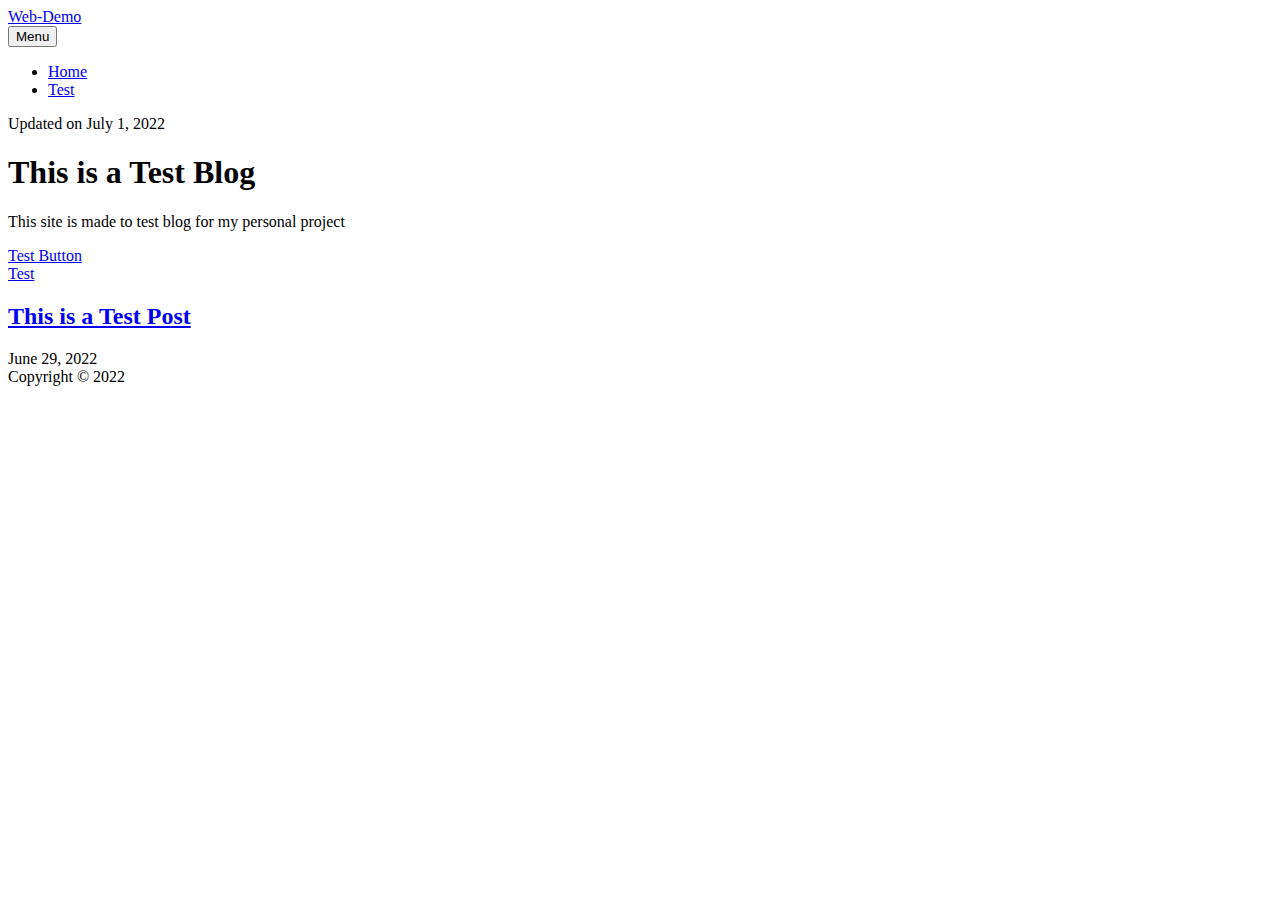
==== index.html @ 2dc7eb82 "Updated from Publii" ====
<!DOCTYPE html><html lang="en-gb"><head><meta charset="utf-8"><meta http-equiv="X-UA-Compatible" content="IE=edge"><meta name="viewport" content="width=device-width,initial-scale=1"><title>Web-Demo</title><meta name="generator" content="Publii Open-Source CMS for Static Site"><link rel="canonical" href="https://demiiju.github.io/web-demo/"><link rel="alternate" type="application/atom+xml" href="https://demiiju.github.io/web-demo/feed.xml"><link rel="alternate" type="application/json" href="https://demiiju.github.io/web-demo/feed.json"><meta property="og:title" content="Web-Demo"><meta property="og:site_name" content="Web-Demo"><meta property="og:description" content=""><meta property="og:url" content="https://demiiju.github.io/web-demo/"><meta property="og:type" content="website"><link rel="preload" href="https://demiiju.github.io/web-demo/assets/dynamic/fonts/rubik/rubik.woff2" as="font" type="font/woff2" crossorigin><link rel="stylesheet" href="https://demiiju.github.io/web-demo/assets/css/style.css?v=ab399b774ddbf07d91e7110250845ce4"><script type="application/ld+json">{"@context":"http://schema.org","@type":"Organization","name":"Web-Demo","url":"https://demiiju.github.io/web-demo/"}</script></head><body><header class="header" id="js-header"><a href="https://demiiju.github.io/web-demo/" class="logo">Web-Demo</a><nav class="navbar js-navbar"><button class="navbar__toggle js-toggle" aria-label="Menu"><span class="navbar__toggle-box"><span class="navbar__toggle-inner">Menu</span></span></button><ul class="navbar__menu"><li class="active"><a href="https://demiiju.github.io/web-demo/" title="Home" target="_self">Home</a></li><li class="Test"><a href="https://demiiju.github.io/web-demo/tags/" title="Test" target="_self">Test</a></li></ul></nav></header><main><div class="wrapper"><div class="hero"><div class="hero__date">Updated on <time datetime="2022-07-01T21:43">July 1, 2022</time></div><h1>This is a Test Blog</h1><p>This site is made to test blog for my personal project</p><a href="demiiju.github.io/web-demo" class="btn hero__btn">Test Button</a></div><div class="l-masonry l-masonry--3"><article class="c-card"><div class="c-card__wrapper"><header class="c-card__header"><div class="c-card__tag"><a href="https://demiiju.github.io/web-demo/tags/test/">Test</a></div><h2 class="c-card__title"><a href="https://demiiju.github.io/web-demo/this-is-a-test-post.html" class="invert">This is a Test Post</a></h2></header><footer class="c-card__meta"><time datetime="2022-06-29T12:41">June 29, 2022</time></footer></div></article></div></div></main><footer class="footer"><div class="footer__copyright">Copyright © 2022</div></footer><script>window.publiiThemeMenuConfig = {    
      mobileMenuMode: 'sidebar',
      animationSpeed: 300,
      submenuWidth: 'auto',
      doubleClickTime: 500,
      mobileMenuExpandableSubmenus: true, 
      relatedContainerForOverlayMenuSelector: '.navbar',
   };</script><script defer="defer" src="https://demiiju.github.io/web-demo/assets/js/scripts.min.js?v=d78591855e0ce96bf51239b499260e20"></script><script>var images = document.querySelectorAll('img[loading]');

      for (var i = 0; i < images.length; i++) {
         if (images[i].complete) {
               images[i].classList.add('is-loaded');
         } else {
               images[i].addEventListener('load', function () {
                  this.classList.add('is-loaded');
               }, false);
         }
      }</script></body></html>
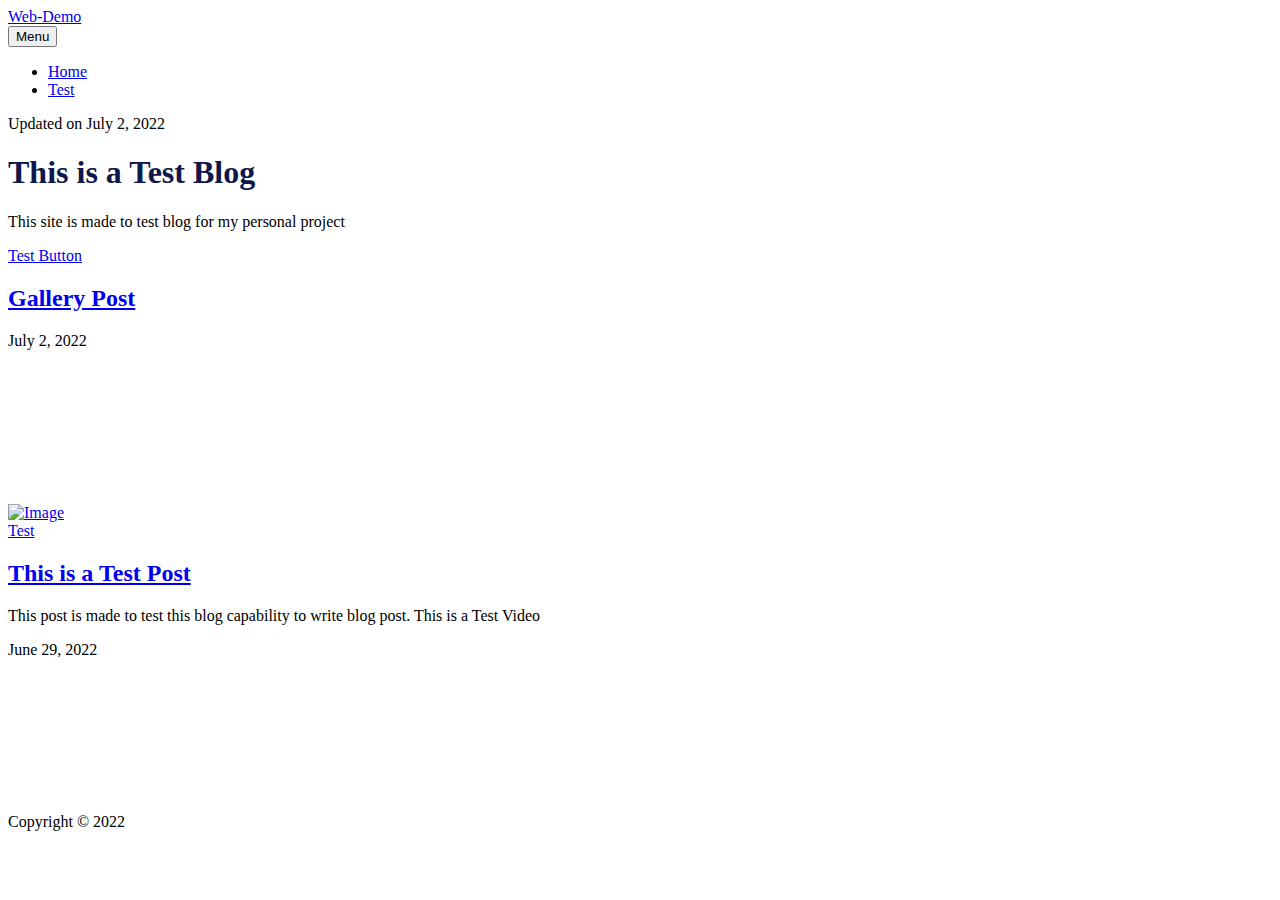
==== commit ef317172: "Updated from Publii" ====
--- a/index.html
+++ b/index.html
@@ -1,4 +1,4 @@
-<!DOCTYPE html><html lang="en-gb"><head><meta charset="utf-8"><meta http-equiv="X-UA-Compatible" content="IE=edge"><meta name="viewport" content="width=device-width,initial-scale=1"><title>Web-Demo</title><meta name="generator" content="Publii Open-Source CMS for Static Site"><link rel="canonical" href="https://demiiju.github.io/web-demo/"><link rel="alternate" type="application/atom+xml" href="https://demiiju.github.io/web-demo/feed.xml"><link rel="alternate" type="application/json" href="https://demiiju.github.io/web-demo/feed.json"><meta property="og:title" content="Web-Demo"><meta property="og:site_name" content="Web-Demo"><meta property="og:description" content=""><meta property="og:url" content="https://demiiju.github.io/web-demo/"><meta property="og:type" content="website"><link rel="preload" href="https://demiiju.github.io/web-demo/assets/dynamic/fonts/rubik/rubik.woff2" as="font" type="font/woff2" crossorigin><link rel="stylesheet" href="https://demiiju.github.io/web-demo/assets/css/style.css?v=ab399b774ddbf07d91e7110250845ce4"><script type="application/ld+json">{"@context":"http://schema.org","@type":"Organization","name":"Web-Demo","url":"https://demiiju.github.io/web-demo/"}</script></head><body><header class="header" id="js-header"><a href="https://demiiju.github.io/web-demo/" class="logo">Web-Demo</a><nav class="navbar js-navbar"><button class="navbar__toggle js-toggle" aria-label="Menu"><span class="navbar__toggle-box"><span class="navbar__toggle-inner">Menu</span></span></button><ul class="navbar__menu"><li class="active"><a href="https://demiiju.github.io/web-demo/" title="Home" target="_self">Home</a></li><li class="Test"><a href="https://demiiju.github.io/web-demo/tags/" title="Test" target="_self">Test</a></li></ul></nav></header><main><div class="wrapper"><div class="hero"><div class="hero__date">Updated on <time datetime="2022-07-01T21:43">July 1, 2022</time></div><h1>This is a Test Blog</h1><p>This site is made to test blog for my personal project</p><a href="demiiju.github.io/web-demo" class="btn hero__btn">Test Button</a></div><div class="l-masonry l-masonry--3"><article class="c-card"><div class="c-card__wrapper"><header class="c-card__header"><div class="c-card__tag"><a href="https://demiiju.github.io/web-demo/tags/test/">Test</a></div><h2 class="c-card__title"><a href="https://demiiju.github.io/web-demo/this-is-a-test-post.html" class="invert">This is a Test Post</a></h2></header><footer class="c-card__meta"><time datetime="2022-06-29T12:41">June 29, 2022</time></footer></div></article></div></div></main><footer class="footer"><div class="footer__copyright">Copyright © 2022</div></footer><script>window.publiiThemeMenuConfig = {    
+<!DOCTYPE html><html lang="en-gb"><head><meta charset="utf-8"><meta http-equiv="X-UA-Compatible" content="IE=edge"><meta name="viewport" content="width=device-width,initial-scale=1"><title>Web-Demo</title><meta name="generator" content="Publii Open-Source CMS for Static Site"><link rel="canonical" href="https://demiiju.github.io/web-demo/"><link rel="alternate" type="application/atom+xml" href="https://demiiju.github.io/web-demo/feed.xml"><link rel="alternate" type="application/json" href="https://demiiju.github.io/web-demo/feed.json"><meta property="og:title" content="Web-Demo"><meta property="og:site_name" content="Web-Demo"><meta property="og:description" content=""><meta property="og:url" content="https://demiiju.github.io/web-demo/"><meta property="og:type" content="website"><link rel="preload" href="https://demiiju.github.io/web-demo/assets/dynamic/fonts/rubik/rubik.woff2" as="font" type="font/woff2" crossorigin><link rel="stylesheet" href="https://demiiju.github.io/web-demo/assets/css/style.css?v=ab399b774ddbf07d91e7110250845ce4"><script type="application/ld+json">{"@context":"http://schema.org","@type":"Organization","name":"Web-Demo","url":"https://demiiju.github.io/web-demo/"}</script></head><body><header class="header" id="js-header"><a href="https://demiiju.github.io/web-demo/" class="logo">Web-Demo</a><nav class="navbar js-navbar"><button class="navbar__toggle js-toggle" aria-label="Menu"><span class="navbar__toggle-box"><span class="navbar__toggle-inner">Menu</span></span></button><ul class="navbar__menu"><li class="active"><a href="https://demiiju.github.io/web-demo/" title="Home" target="_self">Home</a></li><li class="Test"><a href="https://demiiju.github.io/web-demo/tags/" title="Test" target="_self">Test</a></li></ul></nav></header><main><div class="wrapper"><div class="hero"><div class="hero__date">Updated on <time datetime="2022-07-02T12:50">July 2, 2022</time></div><h1><span style="color: #0e184a;">This is a Test Blog</span></h1><p>This site is made to test blog for my personal project</p><a href="demiiju.github.io/web-demo" class="btn hero__btn">Test Button</a></div><div class="l-masonry l-masonry--3"><article class="c-card"><div class="c-card__wrapper"><header class="c-card__header"><h2 class="c-card__title"><a href="https://demiiju.github.io/web-demo/gallery-post.html" class="invert">Gallery Post</a></h2></header><p class="c-card__text"></p><footer class="c-card__meta"><time datetime="2022-07-02T12:27">July 2, 2022</time><div class="c-card__comments"><a href="https://demiiju.github.io/web-demo/gallery-post.html#comments" rel="nofollow" aria-label="Comments"><svg aria-hidden="true"><title>Comments</title><use xlink:href="https://demiiju.github.io/web-demo/assets/svg/svg-map.svg#comments"/></svg></a></div></footer></div></article><article class="c-card"><a href="https://demiiju.github.io/web-demo/this-is-a-test-post.html" class="c-card__image"><img src="https://demiiju.github.io/web-demo/media/posts/1/Box-color.png" srcset="https://demiiju.github.io/web-demo/media/posts/1/responsive/Box-color-xs.png 300w, https://demiiju.github.io/web-demo/media/posts/1/responsive/Box-color-sm.png 480w, https://demiiju.github.io/web-demo/media/posts/1/responsive/Box-color-md.png 768w, https://demiiju.github.io/web-demo/media/posts/1/responsive/Box-color-lg.png 1200w" sizes="(min-width: 56.25em) 100vw, (min-width: 37.5em) 50vw, 100vw" loading="lazy" height="1080" width="1920" alt="Image"></a><div class="c-card__wrapper"><header class="c-card__header"><div class="c-card__tag"><a href="https://demiiju.github.io/web-demo/tags/test/">Test</a></div><h2 class="c-card__title"><a href="https://demiiju.github.io/web-demo/this-is-a-test-post.html" class="invert">This is a Test Post</a></h2></header><p class="c-card__text">This post is made to test this blog capability to write blog post. This is a Test Video</p><footer class="c-card__meta"><time datetime="2022-06-29T12:41">June 29, 2022</time><div class="c-card__comments"><a href="https://demiiju.github.io/web-demo/this-is-a-test-post.html#comments" rel="nofollow" aria-label="Comments"><svg aria-hidden="true"><title>Comments</title><use xlink:href="https://demiiju.github.io/web-demo/assets/svg/svg-map.svg#comments"/></svg></a></div></footer></div></article></div></div></main><footer class="footer"><div class="footer__copyright">Copyright © 2022</div></footer><script>window.publiiThemeMenuConfig = {    
       mobileMenuMode: 'sidebar',
       animationSpeed: 300,
       submenuWidth: 'auto',
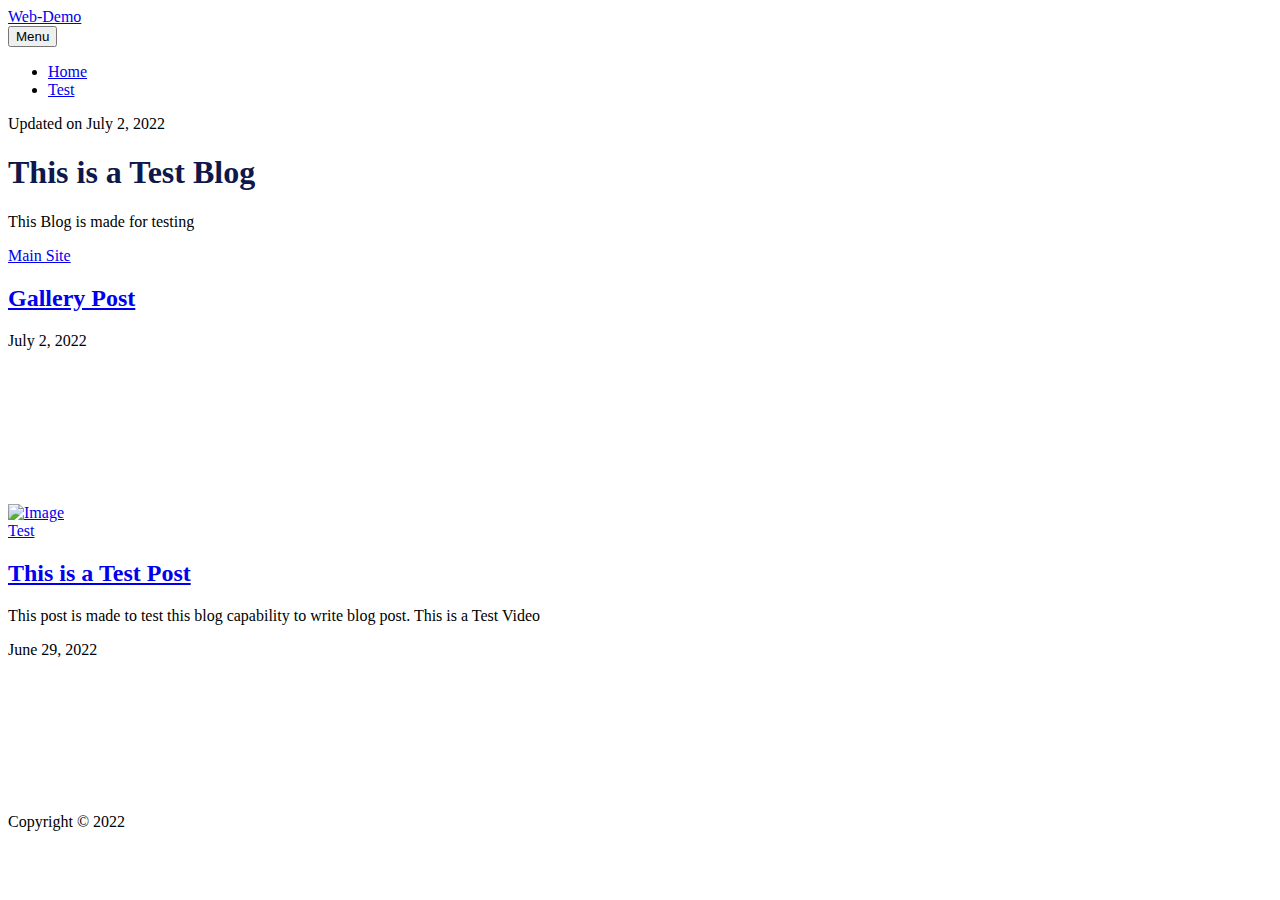
==== commit 4814d400: "Updated from Publii" ====
--- a/index.html
+++ b/index.html
@@ -1,4 +1,4 @@
-<!DOCTYPE html><html lang="en-gb"><head><meta charset="utf-8"><meta http-equiv="X-UA-Compatible" content="IE=edge"><meta name="viewport" content="width=device-width,initial-scale=1"><title>Web-Demo</title><meta name="generator" content="Publii Open-Source CMS for Static Site"><link rel="canonical" href="https://demiiju.github.io/web-demo/"><link rel="alternate" type="application/atom+xml" href="https://demiiju.github.io/web-demo/feed.xml"><link rel="alternate" type="application/json" href="https://demiiju.github.io/web-demo/feed.json"><meta property="og:title" content="Web-Demo"><meta property="og:site_name" content="Web-Demo"><meta property="og:description" content=""><meta property="og:url" content="https://demiiju.github.io/web-demo/"><meta property="og:type" content="website"><link rel="preload" href="https://demiiju.github.io/web-demo/assets/dynamic/fonts/rubik/rubik.woff2" as="font" type="font/woff2" crossorigin><link rel="stylesheet" href="https://demiiju.github.io/web-demo/assets/css/style.css?v=ab399b774ddbf07d91e7110250845ce4"><script type="application/ld+json">{"@context":"http://schema.org","@type":"Organization","name":"Web-Demo","url":"https://demiiju.github.io/web-demo/"}</script></head><body><header class="header" id="js-header"><a href="https://demiiju.github.io/web-demo/" class="logo">Web-Demo</a><nav class="navbar js-navbar"><button class="navbar__toggle js-toggle" aria-label="Menu"><span class="navbar__toggle-box"><span class="navbar__toggle-inner">Menu</span></span></button><ul class="navbar__menu"><li class="active"><a href="https://demiiju.github.io/web-demo/" title="Home" target="_self">Home</a></li><li class="Test"><a href="https://demiiju.github.io/web-demo/tags/" title="Test" target="_self">Test</a></li></ul></nav></header><main><div class="wrapper"><div class="hero"><div class="hero__date">Updated on <time datetime="2022-07-02T12:50">July 2, 2022</time></div><h1><span style="color: #0e184a;">This is a Test Blog</span></h1><p>This site is made to test blog for my personal project</p><a href="demiiju.github.io/web-demo" class="btn hero__btn">Test Button</a></div><div class="l-masonry l-masonry--3"><article class="c-card"><div class="c-card__wrapper"><header class="c-card__header"><h2 class="c-card__title"><a href="https://demiiju.github.io/web-demo/gallery-post.html" class="invert">Gallery Post</a></h2></header><p class="c-card__text"></p><footer class="c-card__meta"><time datetime="2022-07-02T12:27">July 2, 2022</time><div class="c-card__comments"><a href="https://demiiju.github.io/web-demo/gallery-post.html#comments" rel="nofollow" aria-label="Comments"><svg aria-hidden="true"><title>Comments</title><use xlink:href="https://demiiju.github.io/web-demo/assets/svg/svg-map.svg#comments"/></svg></a></div></footer></div></article><article class="c-card"><a href="https://demiiju.github.io/web-demo/this-is-a-test-post.html" class="c-card__image"><img src="https://demiiju.github.io/web-demo/media/posts/1/Box-color.png" srcset="https://demiiju.github.io/web-demo/media/posts/1/responsive/Box-color-xs.png 300w, https://demiiju.github.io/web-demo/media/posts/1/responsive/Box-color-sm.png 480w, https://demiiju.github.io/web-demo/media/posts/1/responsive/Box-color-md.png 768w, https://demiiju.github.io/web-demo/media/posts/1/responsive/Box-color-lg.png 1200w" sizes="(min-width: 56.25em) 100vw, (min-width: 37.5em) 50vw, 100vw" loading="lazy" height="1080" width="1920" alt="Image"></a><div class="c-card__wrapper"><header class="c-card__header"><div class="c-card__tag"><a href="https://demiiju.github.io/web-demo/tags/test/">Test</a></div><h2 class="c-card__title"><a href="https://demiiju.github.io/web-demo/this-is-a-test-post.html" class="invert">This is a Test Post</a></h2></header><p class="c-card__text">This post is made to test this blog capability to write blog post. This is a Test Video</p><footer class="c-card__meta"><time datetime="2022-06-29T12:41">June 29, 2022</time><div class="c-card__comments"><a href="https://demiiju.github.io/web-demo/this-is-a-test-post.html#comments" rel="nofollow" aria-label="Comments"><svg aria-hidden="true"><title>Comments</title><use xlink:href="https://demiiju.github.io/web-demo/assets/svg/svg-map.svg#comments"/></svg></a></div></footer></div></article></div></div></main><footer class="footer"><div class="footer__copyright">Copyright © 2022</div></footer><script>window.publiiThemeMenuConfig = {    
+<!DOCTYPE html><html lang="en-gb"><head><meta charset="utf-8"><meta http-equiv="X-UA-Compatible" content="IE=edge"><meta name="viewport" content="width=device-width,initial-scale=1"><title>Web-Demo</title><meta name="generator" content="Publii Open-Source CMS for Static Site"><link rel="canonical" href="https://demiiju.github.io/web-demo/"><link rel="alternate" type="application/atom+xml" href="https://demiiju.github.io/web-demo/feed.xml"><link rel="alternate" type="application/json" href="https://demiiju.github.io/web-demo/feed.json"><meta property="og:title" content="Web-Demo"><meta property="og:site_name" content="Web-Demo"><meta property="og:description" content=""><meta property="og:url" content="https://demiiju.github.io/web-demo/"><meta property="og:type" content="website"><link rel="preload" href="https://demiiju.github.io/web-demo/assets/dynamic/fonts/rubik/rubik.woff2" as="font" type="font/woff2" crossorigin><link rel="stylesheet" href="https://demiiju.github.io/web-demo/assets/css/style.css?v=ab399b774ddbf07d91e7110250845ce4"><script type="application/ld+json">{"@context":"http://schema.org","@type":"Organization","name":"Web-Demo","url":"https://demiiju.github.io/web-demo/"}</script></head><body><header class="header" id="js-header"><a href="https://demiiju.github.io/web-demo/" class="logo">Web-Demo</a><nav class="navbar js-navbar"><button class="navbar__toggle js-toggle" aria-label="Menu"><span class="navbar__toggle-box"><span class="navbar__toggle-inner">Menu</span></span></button><ul class="navbar__menu"><li class="active"><a href="https://demiiju.github.io/web-demo/" title="Home" target="_self">Home</a></li><li class="Test"><a href="https://demiiju.github.io/web-demo/tags/" title="Test" target="_self">Test</a></li></ul></nav></header><main><div class="wrapper"><div class="hero"><div class="hero__date">Updated on <time datetime="2022-07-02T12:56">July 2, 2022</time></div><h1><span style="color: #0e184a;">This is a Test Blog</span></h1><p>This Blog is made for testing</p><a href="https://demiiju.github.io" class="btn hero__btn">Main Site</a></div><div class="l-masonry l-masonry--3"><article class="c-card"><div class="c-card__wrapper"><header class="c-card__header"><h2 class="c-card__title"><a href="https://demiiju.github.io/web-demo/gallery-post.html" class="invert">Gallery Post</a></h2></header><p class="c-card__text"></p><footer class="c-card__meta"><time datetime="2022-07-02T12:27">July 2, 2022</time><div class="c-card__comments"><a href="https://demiiju.github.io/web-demo/gallery-post.html#comments" rel="nofollow" aria-label="Comments"><svg aria-hidden="true"><title>Comments</title><use xlink:href="https://demiiju.github.io/web-demo/assets/svg/svg-map.svg#comments"/></svg></a></div></footer></div></article><article class="c-card"><a href="https://demiiju.github.io/web-demo/this-is-a-test-post.html" class="c-card__image"><img src="https://demiiju.github.io/web-demo/media/posts/1/Box-color.png" srcset="https://demiiju.github.io/web-demo/media/posts/1/responsive/Box-color-xs.png 300w, https://demiiju.github.io/web-demo/media/posts/1/responsive/Box-color-sm.png 480w, https://demiiju.github.io/web-demo/media/posts/1/responsive/Box-color-md.png 768w, https://demiiju.github.io/web-demo/media/posts/1/responsive/Box-color-lg.png 1200w" sizes="(min-width: 56.25em) 100vw, (min-width: 37.5em) 50vw, 100vw" loading="lazy" height="1080" width="1920" alt="Image"></a><div class="c-card__wrapper"><header class="c-card__header"><div class="c-card__tag"><a href="https://demiiju.github.io/web-demo/tags/test/">Test</a></div><h2 class="c-card__title"><a href="https://demiiju.github.io/web-demo/this-is-a-test-post.html" class="invert">This is a Test Post</a></h2></header><p class="c-card__text">This post is made to test this blog capability to write blog post. This is a Test Video</p><footer class="c-card__meta"><time datetime="2022-06-29T12:41">June 29, 2022</time><div class="c-card__comments"><a href="https://demiiju.github.io/web-demo/this-is-a-test-post.html#comments" rel="nofollow" aria-label="Comments"><svg aria-hidden="true"><title>Comments</title><use xlink:href="https://demiiju.github.io/web-demo/assets/svg/svg-map.svg#comments"/></svg></a></div></footer></div></article></div></div></main><footer class="footer"><div class="footer__copyright">Copyright © 2022</div></footer><script>window.publiiThemeMenuConfig = {    
       mobileMenuMode: 'sidebar',
       animationSpeed: 300,
       submenuWidth: 'auto',
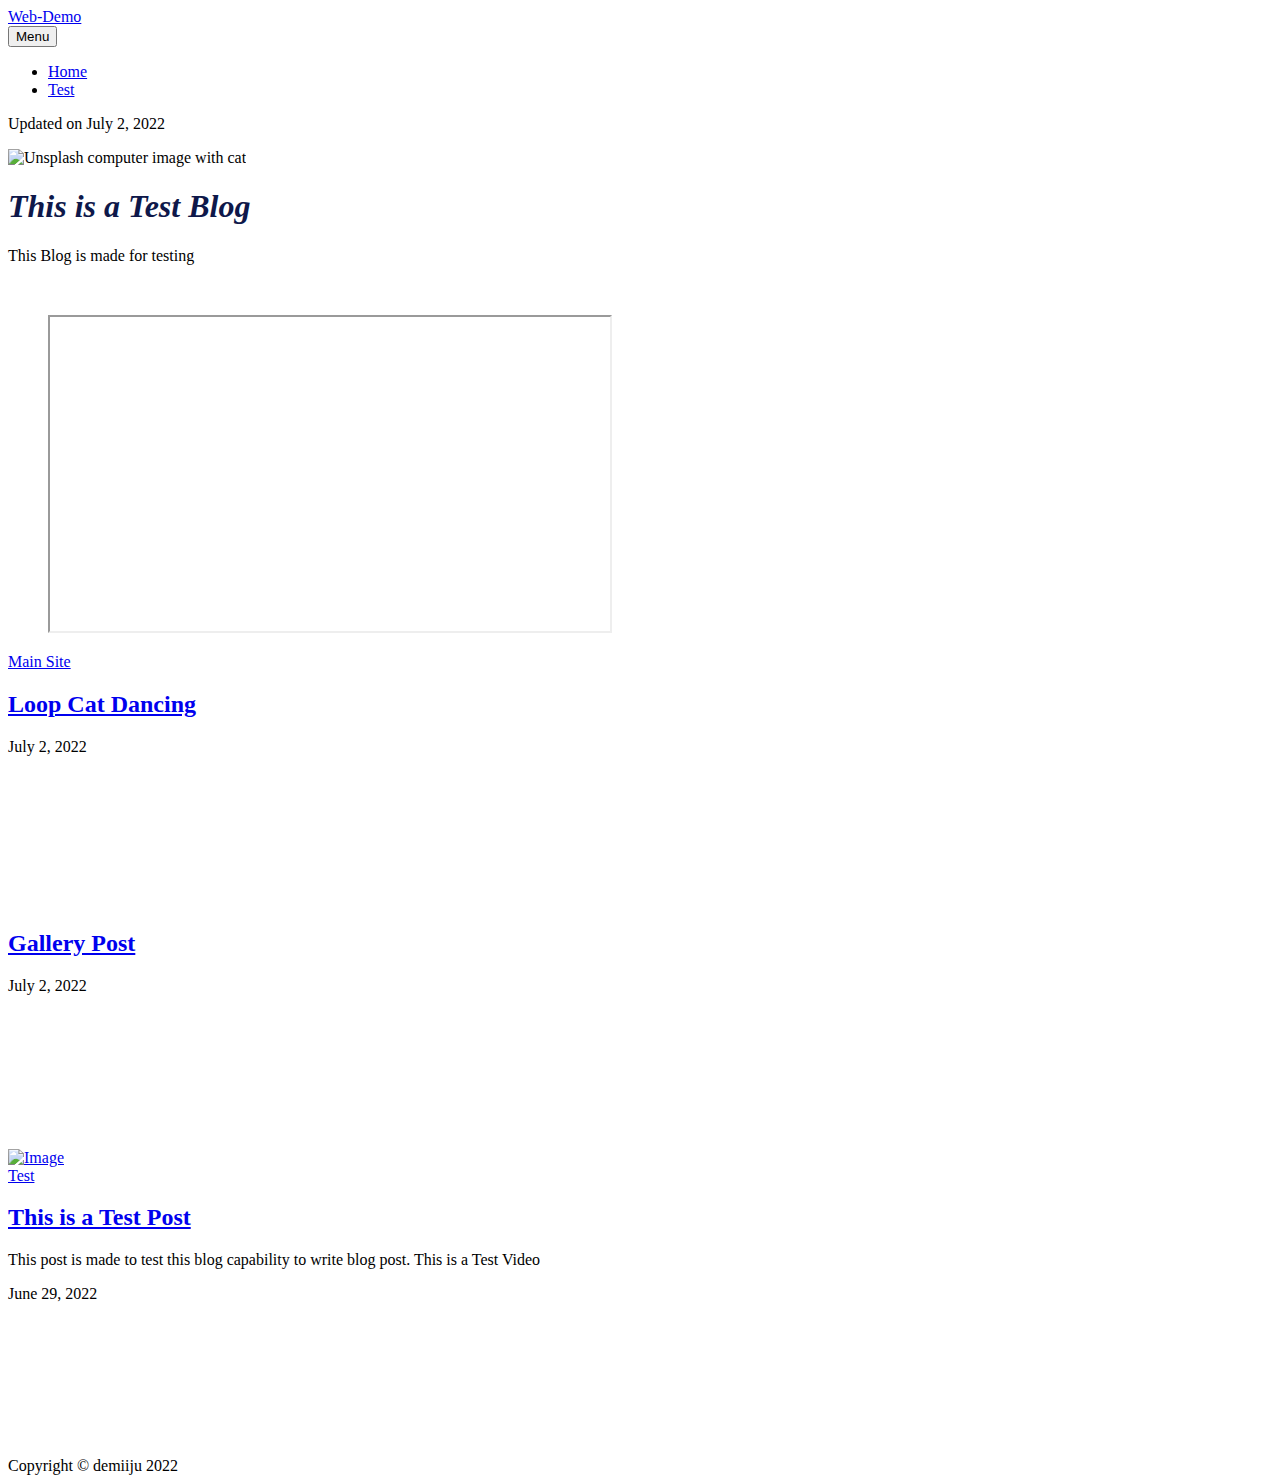
==== commit a2517f50: "Updated from Publii" ====
--- a/index.html
+++ b/index.html
@@ -1,4 +1,4 @@
-<!DOCTYPE html><html lang="en-gb"><head><meta charset="utf-8"><meta http-equiv="X-UA-Compatible" content="IE=edge"><meta name="viewport" content="width=device-width,initial-scale=1"><title>Web-Demo</title><meta name="generator" content="Publii Open-Source CMS for Static Site"><link rel="canonical" href="https://demiiju.github.io/web-demo/"><link rel="alternate" type="application/atom+xml" href="https://demiiju.github.io/web-demo/feed.xml"><link rel="alternate" type="application/json" href="https://demiiju.github.io/web-demo/feed.json"><meta property="og:title" content="Web-Demo"><meta property="og:site_name" content="Web-Demo"><meta property="og:description" content=""><meta property="og:url" content="https://demiiju.github.io/web-demo/"><meta property="og:type" content="website"><link rel="preload" href="https://demiiju.github.io/web-demo/assets/dynamic/fonts/rubik/rubik.woff2" as="font" type="font/woff2" crossorigin><link rel="stylesheet" href="https://demiiju.github.io/web-demo/assets/css/style.css?v=ab399b774ddbf07d91e7110250845ce4"><script type="application/ld+json">{"@context":"http://schema.org","@type":"Organization","name":"Web-Demo","url":"https://demiiju.github.io/web-demo/"}</script></head><body><header class="header" id="js-header"><a href="https://demiiju.github.io/web-demo/" class="logo">Web-Demo</a><nav class="navbar js-navbar"><button class="navbar__toggle js-toggle" aria-label="Menu"><span class="navbar__toggle-box"><span class="navbar__toggle-inner">Menu</span></span></button><ul class="navbar__menu"><li class="active"><a href="https://demiiju.github.io/web-demo/" title="Home" target="_self">Home</a></li><li class="Test"><a href="https://demiiju.github.io/web-demo/tags/" title="Test" target="_self">Test</a></li></ul></nav></header><main><div class="wrapper"><div class="hero"><div class="hero__date">Updated on <time datetime="2022-07-02T12:56">July 2, 2022</time></div><h1><span style="color: #0e184a;">This is a Test Blog</span></h1><p>This Blog is made for testing</p><a href="https://demiiju.github.io" class="btn hero__btn">Main Site</a></div><div class="l-masonry l-masonry--3"><article class="c-card"><div class="c-card__wrapper"><header class="c-card__header"><h2 class="c-card__title"><a href="https://demiiju.github.io/web-demo/gallery-post.html" class="invert">Gallery Post</a></h2></header><p class="c-card__text"></p><footer class="c-card__meta"><time datetime="2022-07-02T12:27">July 2, 2022</time><div class="c-card__comments"><a href="https://demiiju.github.io/web-demo/gallery-post.html#comments" rel="nofollow" aria-label="Comments"><svg aria-hidden="true"><title>Comments</title><use xlink:href="https://demiiju.github.io/web-demo/assets/svg/svg-map.svg#comments"/></svg></a></div></footer></div></article><article class="c-card"><a href="https://demiiju.github.io/web-demo/this-is-a-test-post.html" class="c-card__image"><img src="https://demiiju.github.io/web-demo/media/posts/1/Box-color.png" srcset="https://demiiju.github.io/web-demo/media/posts/1/responsive/Box-color-xs.png 300w, https://demiiju.github.io/web-demo/media/posts/1/responsive/Box-color-sm.png 480w, https://demiiju.github.io/web-demo/media/posts/1/responsive/Box-color-md.png 768w, https://demiiju.github.io/web-demo/media/posts/1/responsive/Box-color-lg.png 1200w" sizes="(min-width: 56.25em) 100vw, (min-width: 37.5em) 50vw, 100vw" loading="lazy" height="1080" width="1920" alt="Image"></a><div class="c-card__wrapper"><header class="c-card__header"><div class="c-card__tag"><a href="https://demiiju.github.io/web-demo/tags/test/">Test</a></div><h2 class="c-card__title"><a href="https://demiiju.github.io/web-demo/this-is-a-test-post.html" class="invert">This is a Test Post</a></h2></header><p class="c-card__text">This post is made to test this blog capability to write blog post. This is a Test Video</p><footer class="c-card__meta"><time datetime="2022-06-29T12:41">June 29, 2022</time><div class="c-card__comments"><a href="https://demiiju.github.io/web-demo/this-is-a-test-post.html#comments" rel="nofollow" aria-label="Comments"><svg aria-hidden="true"><title>Comments</title><use xlink:href="https://demiiju.github.io/web-demo/assets/svg/svg-map.svg#comments"/></svg></a></div></footer></div></article></div></div></main><footer class="footer"><div class="footer__copyright">Copyright © 2022</div></footer><script>window.publiiThemeMenuConfig = {    
+<!DOCTYPE html><html lang="en-gb"><head><meta charset="utf-8"><meta http-equiv="X-UA-Compatible" content="IE=edge"><meta name="viewport" content="width=device-width,initial-scale=1"><title>Web-Demo</title><meta name="generator" content="Publii Open-Source CMS for Static Site"><link rel="canonical" href="https://demiiju.github.io/web-demo/"><link rel="alternate" type="application/atom+xml" href="https://demiiju.github.io/web-demo/feed.xml"><link rel="alternate" type="application/json" href="https://demiiju.github.io/web-demo/feed.json"><meta property="og:title" content="Web-Demo"><meta property="og:site_name" content="Web-Demo"><meta property="og:description" content=""><meta property="og:url" content="https://demiiju.github.io/web-demo/"><meta property="og:type" content="website"><link rel="preload" href="https://demiiju.github.io/web-demo/assets/dynamic/fonts/spartan/spartan.woff2" as="font" type="font/woff2" crossorigin><link rel="stylesheet" href="https://demiiju.github.io/web-demo/assets/css/style.css?v=43c18dd481c81987085f5ea4a2508117"><script type="application/ld+json">{"@context":"http://schema.org","@type":"Organization","name":"Web-Demo","url":"https://demiiju.github.io/web-demo/"}</script></head><body><header class="header" id="js-header"><a href="https://demiiju.github.io/web-demo/" class="logo">Web-Demo</a><nav class="navbar js-navbar"><button class="navbar__toggle js-toggle" aria-label="Menu"><span class="navbar__toggle-box"><span class="navbar__toggle-inner">Menu</span></span></button><ul class="navbar__menu"><li class="active"><a href="https://demiiju.github.io/web-demo/" title="Home" target="_self">Home</a></li><li class="Test"><a href="https://demiiju.github.io/web-demo/tags/" title="Test" target="_self">Test</a></li></ul></nav></header><main><div class="wrapper"><div class="hero"><div class="hero__date">Updated on <time datetime="2022-07-02T22:13">July 2, 2022</time></div><p><img class="post__image post__image--center" src="https://source.unsplash.com/gySMaocSdqs/600x300" alt="Unsplash computer image with cat"></p><h1 class="align-center"><strong><em><span style="color: #0e184a;">This is a Test Blog</span></em></strong></h1><p class="align-center">This Blog is made for testing</p><p class="align-center"> </p><figure class="post__video"><iframe width="560" height="314" src="https://www.youtube.com/embed/PXChqvQwwQg" autoplay="autoplay" allowfullscreen="allowfullscreen" data-mce-fragment="1"></iframe></figure><a href="https://demiiju.github.io" class="btn hero__btn">Main Site</a></div><div class="l-grid l-grid--2"><article class="c-card"><div class="c-card__wrapper"><header class="c-card__header"><h2 class="c-card__title"><a href="https://demiiju.github.io/web-demo/cat-dancing.html" class="invert">Loop Cat Dancing</a></h2></header><p class="c-card__text"></p><footer class="c-card__meta"><time datetime="2022-07-02T22:01">July 2, 2022</time><div class="c-card__comments"><a href="https://demiiju.github.io/web-demo/cat-dancing.html#comments" rel="nofollow" aria-label="Comments"><svg aria-hidden="true"><title>Comments</title><use xlink:href="https://demiiju.github.io/web-demo/assets/svg/svg-map.svg#comments"/></svg></a></div></footer></div></article><article class="c-card"><div class="c-card__wrapper"><header class="c-card__header"><h2 class="c-card__title"><a href="https://demiiju.github.io/web-demo/gallery-post.html" class="invert">Gallery Post</a></h2></header><p class="c-card__text"></p><footer class="c-card__meta"><time datetime="2022-07-02T12:27">July 2, 2022</time><div class="c-card__comments"><a href="https://demiiju.github.io/web-demo/gallery-post.html#comments" rel="nofollow" aria-label="Comments"><svg aria-hidden="true"><title>Comments</title><use xlink:href="https://demiiju.github.io/web-demo/assets/svg/svg-map.svg#comments"/></svg></a></div></footer></div></article><article class="c-card"><a href="https://demiiju.github.io/web-demo/this-is-a-test-post.html" class="c-card__image"><img src="https://demiiju.github.io/web-demo/media/posts/1/Box-color.png" srcset="https://demiiju.github.io/web-demo/media/posts/1/responsive/Box-color-xs.png 300w, https://demiiju.github.io/web-demo/media/posts/1/responsive/Box-color-sm.png 480w, https://demiiju.github.io/web-demo/media/posts/1/responsive/Box-color-md.png 768w, https://demiiju.github.io/web-demo/media/posts/1/responsive/Box-color-lg.png 1200w" sizes="(min-width: 56.25em) 100vw, (min-width: 37.5em) 50vw, 100vw" loading="lazy" height="1080" width="1920" alt="Image"></a><div class="c-card__wrapper"><header class="c-card__header"><div class="c-card__tag"><a href="https://demiiju.github.io/web-demo/tags/test/">Test</a></div><h2 class="c-card__title"><a href="https://demiiju.github.io/web-demo/this-is-a-test-post.html" class="invert">This is a Test Post</a></h2></header><p class="c-card__text">This post is made to test this blog capability to write blog post. This is a Test Video</p><footer class="c-card__meta"><time datetime="2022-06-29T12:41">June 29, 2022</time><div class="c-card__comments"><a href="https://demiiju.github.io/web-demo/this-is-a-test-post.html#comments" rel="nofollow" aria-label="Comments"><svg aria-hidden="true"><title>Comments</title><use xlink:href="https://demiiju.github.io/web-demo/assets/svg/svg-map.svg#comments"/></svg></a></div></footer></div></article></div></div></main><footer class="footer"><div class="footer__copyright">Copyright © demiiju 2022</div></footer><script>window.publiiThemeMenuConfig = {    
       mobileMenuMode: 'sidebar',
       animationSpeed: 300,
       submenuWidth: 'auto',
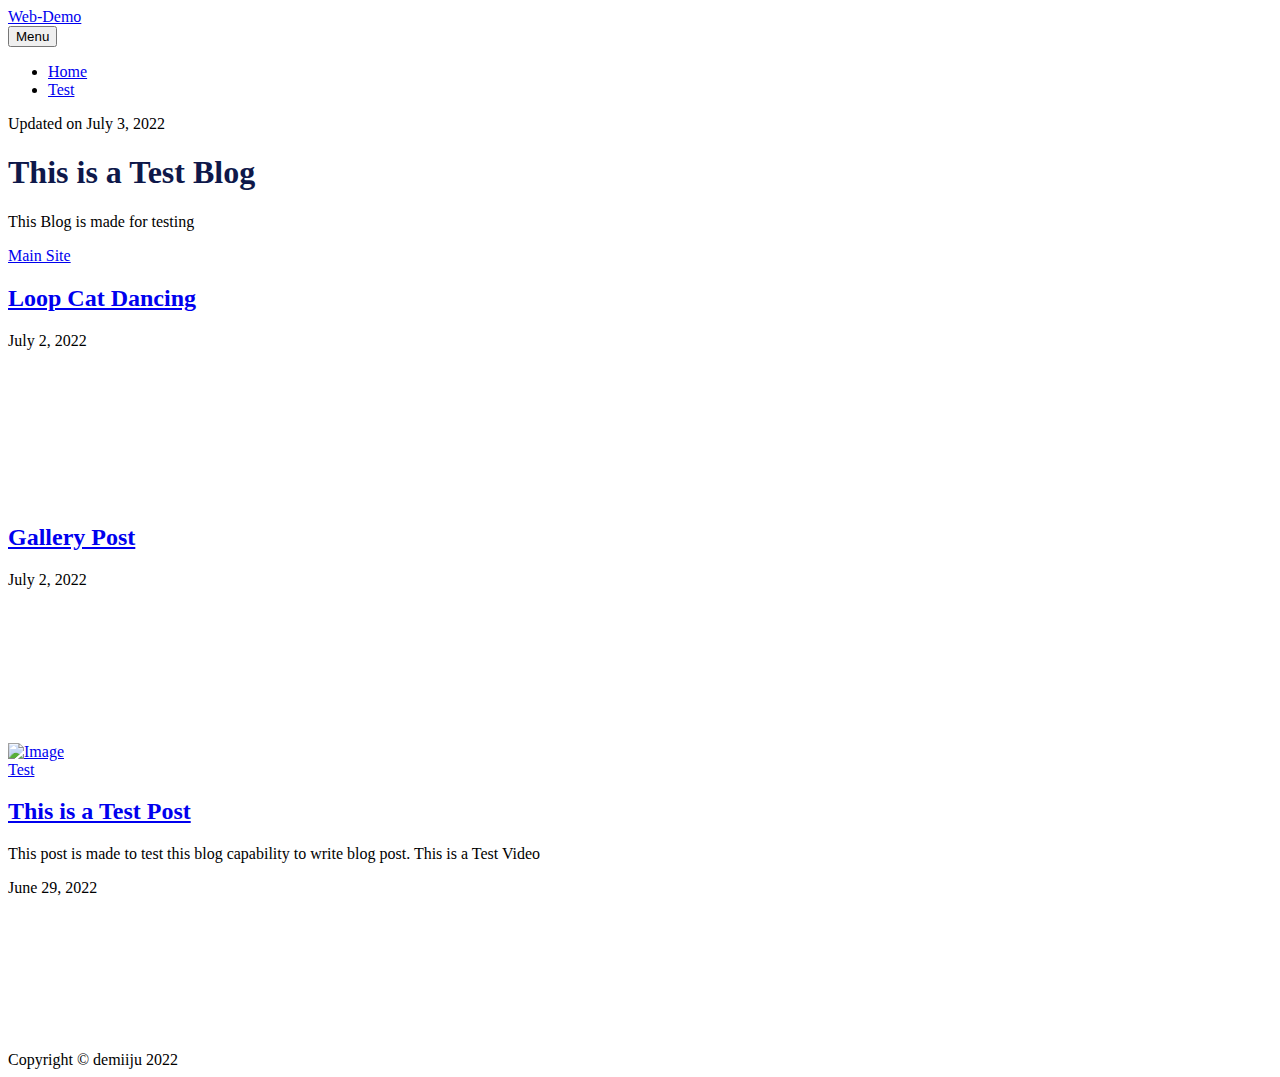
==== commit a3314bbd: "Updated from Publii" ====
--- a/index.html
+++ b/index.html
@@ -1,4 +1,4 @@
-<!DOCTYPE html><html lang="en-gb"><head><meta charset="utf-8"><meta http-equiv="X-UA-Compatible" content="IE=edge"><meta name="viewport" content="width=device-width,initial-scale=1"><title>Web-Demo</title><meta name="generator" content="Publii Open-Source CMS for Static Site"><link rel="canonical" href="https://demiiju.github.io/web-demo/"><link rel="alternate" type="application/atom+xml" href="https://demiiju.github.io/web-demo/feed.xml"><link rel="alternate" type="application/json" href="https://demiiju.github.io/web-demo/feed.json"><meta property="og:title" content="Web-Demo"><meta property="og:site_name" content="Web-Demo"><meta property="og:description" content=""><meta property="og:url" content="https://demiiju.github.io/web-demo/"><meta property="og:type" content="website"><link rel="preload" href="https://demiiju.github.io/web-demo/assets/dynamic/fonts/spartan/spartan.woff2" as="font" type="font/woff2" crossorigin><link rel="stylesheet" href="https://demiiju.github.io/web-demo/assets/css/style.css?v=43c18dd481c81987085f5ea4a2508117"><script type="application/ld+json">{"@context":"http://schema.org","@type":"Organization","name":"Web-Demo","url":"https://demiiju.github.io/web-demo/"}</script></head><body><header class="header" id="js-header"><a href="https://demiiju.github.io/web-demo/" class="logo">Web-Demo</a><nav class="navbar js-navbar"><button class="navbar__toggle js-toggle" aria-label="Menu"><span class="navbar__toggle-box"><span class="navbar__toggle-inner">Menu</span></span></button><ul class="navbar__menu"><li class="active"><a href="https://demiiju.github.io/web-demo/" title="Home" target="_self">Home</a></li><li class="Test"><a href="https://demiiju.github.io/web-demo/tags/" title="Test" target="_self">Test</a></li></ul></nav></header><main><div class="wrapper"><div class="hero"><div class="hero__date">Updated on <time datetime="2022-07-02T22:13">July 2, 2022</time></div><p><img class="post__image post__image--center" src="https://source.unsplash.com/gySMaocSdqs/600x300" alt="Unsplash computer image with cat"></p><h1 class="align-center"><strong><em><span style="color: #0e184a;">This is a Test Blog</span></em></strong></h1><p class="align-center">This Blog is made for testing</p><p class="align-center"> </p><figure class="post__video"><iframe width="560" height="314" src="https://www.youtube.com/embed/PXChqvQwwQg" autoplay="autoplay" allowfullscreen="allowfullscreen" data-mce-fragment="1"></iframe></figure><a href="https://demiiju.github.io" class="btn hero__btn">Main Site</a></div><div class="l-grid l-grid--2"><article class="c-card"><div class="c-card__wrapper"><header class="c-card__header"><h2 class="c-card__title"><a href="https://demiiju.github.io/web-demo/cat-dancing.html" class="invert">Loop Cat Dancing</a></h2></header><p class="c-card__text"></p><footer class="c-card__meta"><time datetime="2022-07-02T22:01">July 2, 2022</time><div class="c-card__comments"><a href="https://demiiju.github.io/web-demo/cat-dancing.html#comments" rel="nofollow" aria-label="Comments"><svg aria-hidden="true"><title>Comments</title><use xlink:href="https://demiiju.github.io/web-demo/assets/svg/svg-map.svg#comments"/></svg></a></div></footer></div></article><article class="c-card"><div class="c-card__wrapper"><header class="c-card__header"><h2 class="c-card__title"><a href="https://demiiju.github.io/web-demo/gallery-post.html" class="invert">Gallery Post</a></h2></header><p class="c-card__text"></p><footer class="c-card__meta"><time datetime="2022-07-02T12:27">July 2, 2022</time><div class="c-card__comments"><a href="https://demiiju.github.io/web-demo/gallery-post.html#comments" rel="nofollow" aria-label="Comments"><svg aria-hidden="true"><title>Comments</title><use xlink:href="https://demiiju.github.io/web-demo/assets/svg/svg-map.svg#comments"/></svg></a></div></footer></div></article><article class="c-card"><a href="https://demiiju.github.io/web-demo/this-is-a-test-post.html" class="c-card__image"><img src="https://demiiju.github.io/web-demo/media/posts/1/Box-color.png" srcset="https://demiiju.github.io/web-demo/media/posts/1/responsive/Box-color-xs.png 300w, https://demiiju.github.io/web-demo/media/posts/1/responsive/Box-color-sm.png 480w, https://demiiju.github.io/web-demo/media/posts/1/responsive/Box-color-md.png 768w, https://demiiju.github.io/web-demo/media/posts/1/responsive/Box-color-lg.png 1200w" sizes="(min-width: 56.25em) 100vw, (min-width: 37.5em) 50vw, 100vw" loading="lazy" height="1080" width="1920" alt="Image"></a><div class="c-card__wrapper"><header class="c-card__header"><div class="c-card__tag"><a href="https://demiiju.github.io/web-demo/tags/test/">Test</a></div><h2 class="c-card__title"><a href="https://demiiju.github.io/web-demo/this-is-a-test-post.html" class="invert">This is a Test Post</a></h2></header><p class="c-card__text">This post is made to test this blog capability to write blog post. This is a Test Video</p><footer class="c-card__meta"><time datetime="2022-06-29T12:41">June 29, 2022</time><div class="c-card__comments"><a href="https://demiiju.github.io/web-demo/this-is-a-test-post.html#comments" rel="nofollow" aria-label="Comments"><svg aria-hidden="true"><title>Comments</title><use xlink:href="https://demiiju.github.io/web-demo/assets/svg/svg-map.svg#comments"/></svg></a></div></footer></div></article></div></div></main><footer class="footer"><div class="footer__copyright">Copyright © demiiju 2022</div></footer><script>window.publiiThemeMenuConfig = {    
+<!DOCTYPE html><html lang="en-gb"><head><meta charset="utf-8"><meta http-equiv="X-UA-Compatible" content="IE=edge"><meta name="viewport" content="width=device-width,initial-scale=1"><title>Web-Demo</title><meta name="generator" content="Publii Open-Source CMS for Static Site"><link rel="canonical" href="https://demiiju.github.io/web-demo/"><link rel="alternate" type="application/atom+xml" href="https://demiiju.github.io/web-demo/feed.xml"><link rel="alternate" type="application/json" href="https://demiiju.github.io/web-demo/feed.json"><meta property="og:title" content="Web-Demo"><meta property="og:site_name" content="Web-Demo"><meta property="og:description" content=""><meta property="og:url" content="https://demiiju.github.io/web-demo/"><meta property="og:type" content="website"><link rel="preload" href="https://demiiju.github.io/web-demo/assets/dynamic/fonts/spartan/spartan.woff2" as="font" type="font/woff2" crossorigin><link rel="stylesheet" href="https://demiiju.github.io/web-demo/assets/css/style.css?v=43c18dd481c81987085f5ea4a2508117"><script type="application/ld+json">{"@context":"http://schema.org","@type":"Organization","name":"Web-Demo","url":"https://demiiju.github.io/web-demo/"}</script></head><body><header class="header" id="js-header"><a href="https://demiiju.github.io/web-demo/" class="logo">Web-Demo</a><nav class="navbar js-navbar"><button class="navbar__toggle js-toggle" aria-label="Menu"><span class="navbar__toggle-box"><span class="navbar__toggle-inner">Menu</span></span></button><ul class="navbar__menu"><li class="active"><a href="https://demiiju.github.io/web-demo/" title="Home" target="_self">Home</a></li><li class="Test"><a href="https://demiiju.github.io/web-demo/tags/" title="Test" target="_self">Test</a></li></ul></nav></header><main><div class="wrapper"><div class="hero"><div class="hero__date">Updated on <time datetime="2022-07-03T11:16">July 3, 2022</time></div><h1 class="align-center"><span style="color: #0e184a;">This is a Test Blog</span></h1><p class="align-center">This Blog is made for testing</p><a href="https://demiiju.github.io" class="btn hero__btn">Main Site</a></div><div class="l-grid l-grid--2"><article class="c-card"><div class="c-card__wrapper"><header class="c-card__header"><h2 class="c-card__title"><a href="https://demiiju.github.io/web-demo/cat-dancing.html" class="invert">Loop Cat Dancing</a></h2></header><p class="c-card__text"></p><footer class="c-card__meta"><time datetime="2022-07-02T22:01">July 2, 2022</time><div class="c-card__comments"><a href="https://demiiju.github.io/web-demo/cat-dancing.html#comments" rel="nofollow" aria-label="Comments"><svg aria-hidden="true"><title>Comments</title><use xlink:href="https://demiiju.github.io/web-demo/assets/svg/svg-map.svg#comments"/></svg></a></div></footer></div></article><article class="c-card"><div class="c-card__wrapper"><header class="c-card__header"><h2 class="c-card__title"><a href="https://demiiju.github.io/web-demo/gallery-post.html" class="invert">Gallery Post</a></h2></header><p class="c-card__text"></p><footer class="c-card__meta"><time datetime="2022-07-02T12:27">July 2, 2022</time><div class="c-card__comments"><a href="https://demiiju.github.io/web-demo/gallery-post.html#comments" rel="nofollow" aria-label="Comments"><svg aria-hidden="true"><title>Comments</title><use xlink:href="https://demiiju.github.io/web-demo/assets/svg/svg-map.svg#comments"/></svg></a></div></footer></div></article><article class="c-card"><a href="https://demiiju.github.io/web-demo/this-is-a-test-post.html" class="c-card__image"><img src="https://demiiju.github.io/web-demo/media/posts/1/Box-color.png" srcset="https://demiiju.github.io/web-demo/media/posts/1/responsive/Box-color-xs.png 300w, https://demiiju.github.io/web-demo/media/posts/1/responsive/Box-color-sm.png 480w, https://demiiju.github.io/web-demo/media/posts/1/responsive/Box-color-md.png 768w, https://demiiju.github.io/web-demo/media/posts/1/responsive/Box-color-lg.png 1200w" sizes="(min-width: 56.25em) 100vw, (min-width: 37.5em) 50vw, 100vw" loading="lazy" height="1080" width="1920" alt="Image"></a><div class="c-card__wrapper"><header class="c-card__header"><div class="c-card__tag"><a href="https://demiiju.github.io/web-demo/tags/test/">Test</a></div><h2 class="c-card__title"><a href="https://demiiju.github.io/web-demo/this-is-a-test-post.html" class="invert">This is a Test Post</a></h2></header><p class="c-card__text">This post is made to test this blog capability to write blog post. This is a Test Video</p><footer class="c-card__meta"><time datetime="2022-06-29T12:41">June 29, 2022</time><div class="c-card__comments"><a href="https://demiiju.github.io/web-demo/this-is-a-test-post.html#comments" rel="nofollow" aria-label="Comments"><svg aria-hidden="true"><title>Comments</title><use xlink:href="https://demiiju.github.io/web-demo/assets/svg/svg-map.svg#comments"/></svg></a></div></footer></div></article></div></div></main><footer class="footer"><div class="footer__copyright">Copyright © demiiju 2022</div></footer><script>window.publiiThemeMenuConfig = {    
       mobileMenuMode: 'sidebar',
       animationSpeed: 300,
       submenuWidth: 'auto',
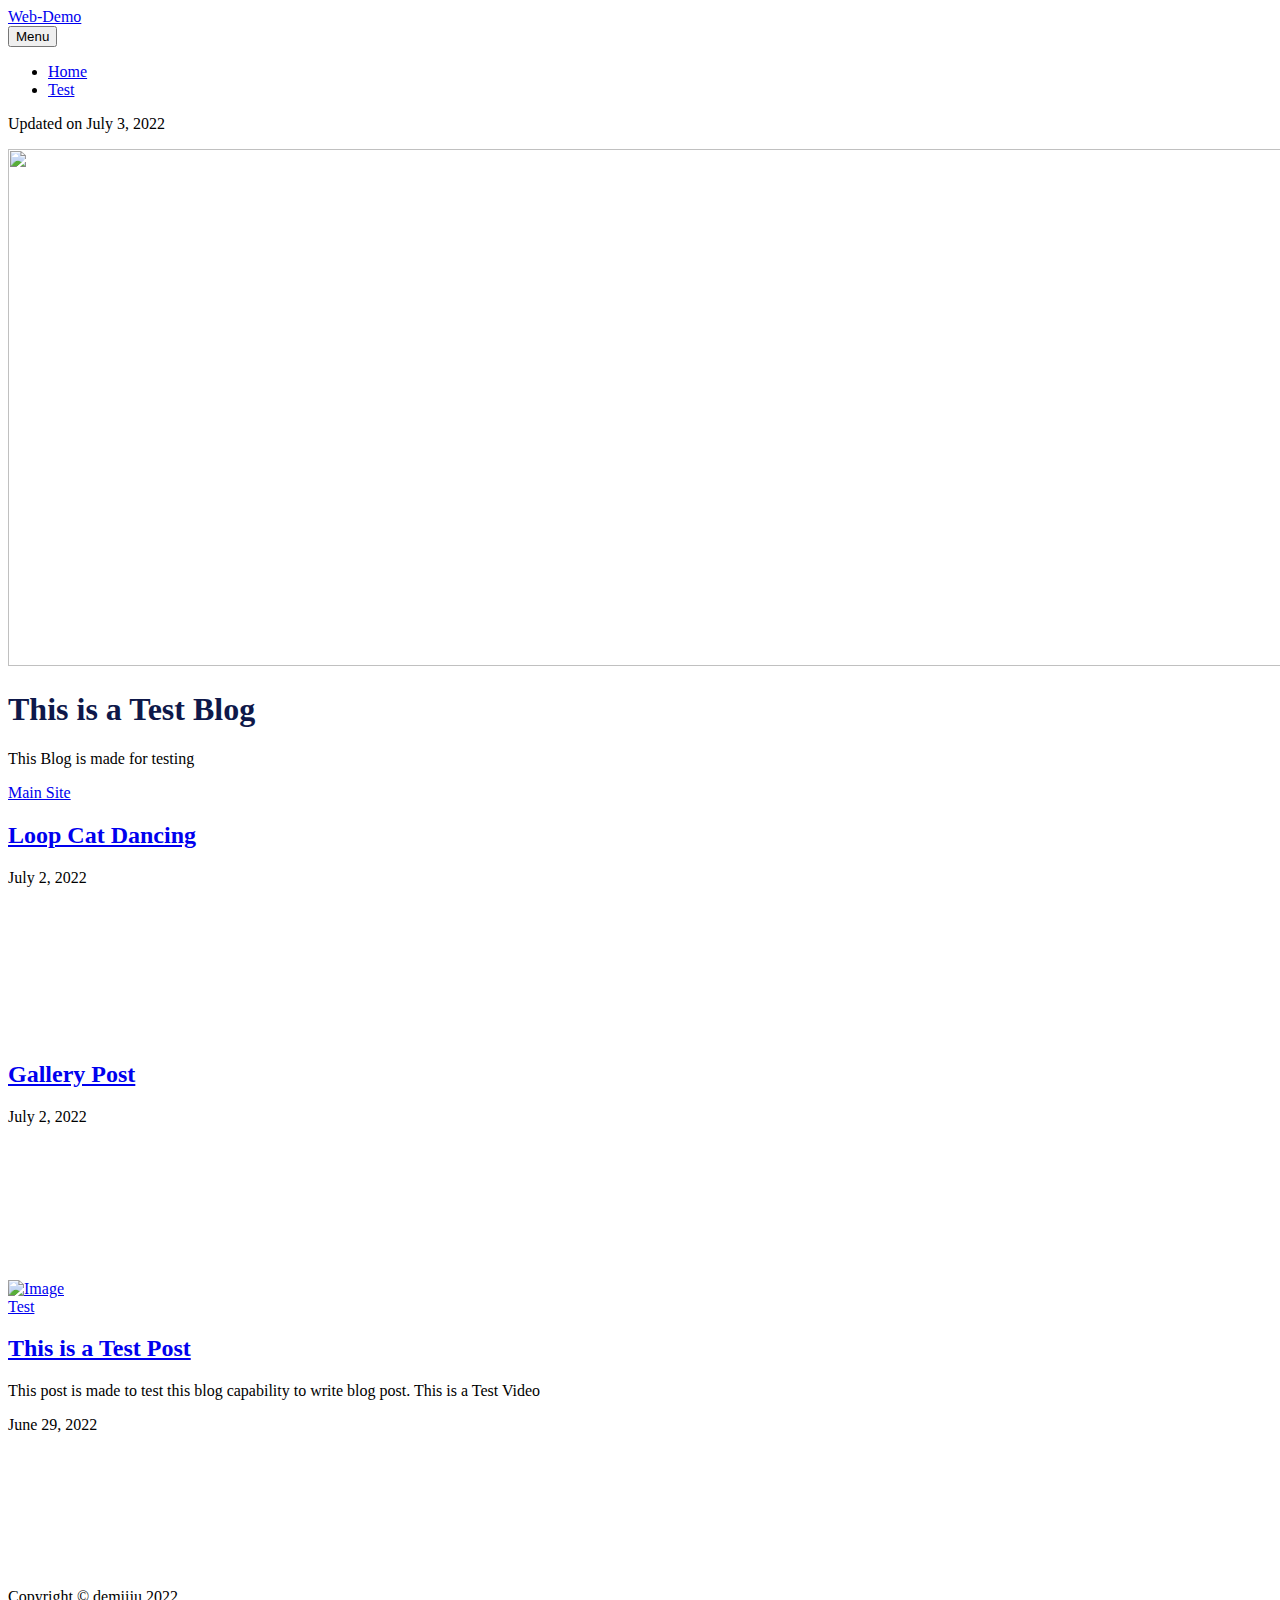
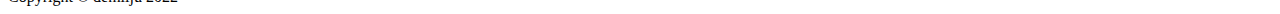
==== commit 684b839b: "Updated from Publii" ====
--- a/index.html
+++ b/index.html
@@ -1,4 +1,4 @@
-<!DOCTYPE html><html lang="en-gb"><head><meta charset="utf-8"><meta http-equiv="X-UA-Compatible" content="IE=edge"><meta name="viewport" content="width=device-width,initial-scale=1"><title>Web-Demo</title><meta name="generator" content="Publii Open-Source CMS for Static Site"><link rel="canonical" href="https://demiiju.github.io/web-demo/"><link rel="alternate" type="application/atom+xml" href="https://demiiju.github.io/web-demo/feed.xml"><link rel="alternate" type="application/json" href="https://demiiju.github.io/web-demo/feed.json"><meta property="og:title" content="Web-Demo"><meta property="og:site_name" content="Web-Demo"><meta property="og:description" content=""><meta property="og:url" content="https://demiiju.github.io/web-demo/"><meta property="og:type" content="website"><link rel="preload" href="https://demiiju.github.io/web-demo/assets/dynamic/fonts/spartan/spartan.woff2" as="font" type="font/woff2" crossorigin><link rel="stylesheet" href="https://demiiju.github.io/web-demo/assets/css/style.css?v=43c18dd481c81987085f5ea4a2508117"><script type="application/ld+json">{"@context":"http://schema.org","@type":"Organization","name":"Web-Demo","url":"https://demiiju.github.io/web-demo/"}</script></head><body><header class="header" id="js-header"><a href="https://demiiju.github.io/web-demo/" class="logo">Web-Demo</a><nav class="navbar js-navbar"><button class="navbar__toggle js-toggle" aria-label="Menu"><span class="navbar__toggle-box"><span class="navbar__toggle-inner">Menu</span></span></button><ul class="navbar__menu"><li class="active"><a href="https://demiiju.github.io/web-demo/" title="Home" target="_self">Home</a></li><li class="Test"><a href="https://demiiju.github.io/web-demo/tags/" title="Test" target="_self">Test</a></li></ul></nav></header><main><div class="wrapper"><div class="hero"><div class="hero__date">Updated on <time datetime="2022-07-03T11:16">July 3, 2022</time></div><h1 class="align-center"><span style="color: #0e184a;">This is a Test Blog</span></h1><p class="align-center">This Blog is made for testing</p><a href="https://demiiju.github.io" class="btn hero__btn">Main Site</a></div><div class="l-grid l-grid--2"><article class="c-card"><div class="c-card__wrapper"><header class="c-card__header"><h2 class="c-card__title"><a href="https://demiiju.github.io/web-demo/cat-dancing.html" class="invert">Loop Cat Dancing</a></h2></header><p class="c-card__text"></p><footer class="c-card__meta"><time datetime="2022-07-02T22:01">July 2, 2022</time><div class="c-card__comments"><a href="https://demiiju.github.io/web-demo/cat-dancing.html#comments" rel="nofollow" aria-label="Comments"><svg aria-hidden="true"><title>Comments</title><use xlink:href="https://demiiju.github.io/web-demo/assets/svg/svg-map.svg#comments"/></svg></a></div></footer></div></article><article class="c-card"><div class="c-card__wrapper"><header class="c-card__header"><h2 class="c-card__title"><a href="https://demiiju.github.io/web-demo/gallery-post.html" class="invert">Gallery Post</a></h2></header><p class="c-card__text"></p><footer class="c-card__meta"><time datetime="2022-07-02T12:27">July 2, 2022</time><div class="c-card__comments"><a href="https://demiiju.github.io/web-demo/gallery-post.html#comments" rel="nofollow" aria-label="Comments"><svg aria-hidden="true"><title>Comments</title><use xlink:href="https://demiiju.github.io/web-demo/assets/svg/svg-map.svg#comments"/></svg></a></div></footer></div></article><article class="c-card"><a href="https://demiiju.github.io/web-demo/this-is-a-test-post.html" class="c-card__image"><img src="https://demiiju.github.io/web-demo/media/posts/1/Box-color.png" srcset="https://demiiju.github.io/web-demo/media/posts/1/responsive/Box-color-xs.png 300w, https://demiiju.github.io/web-demo/media/posts/1/responsive/Box-color-sm.png 480w, https://demiiju.github.io/web-demo/media/posts/1/responsive/Box-color-md.png 768w, https://demiiju.github.io/web-demo/media/posts/1/responsive/Box-color-lg.png 1200w" sizes="(min-width: 56.25em) 100vw, (min-width: 37.5em) 50vw, 100vw" loading="lazy" height="1080" width="1920" alt="Image"></a><div class="c-card__wrapper"><header class="c-card__header"><div class="c-card__tag"><a href="https://demiiju.github.io/web-demo/tags/test/">Test</a></div><h2 class="c-card__title"><a href="https://demiiju.github.io/web-demo/this-is-a-test-post.html" class="invert">This is a Test Post</a></h2></header><p class="c-card__text">This post is made to test this blog capability to write blog post. This is a Test Video</p><footer class="c-card__meta"><time datetime="2022-06-29T12:41">June 29, 2022</time><div class="c-card__comments"><a href="https://demiiju.github.io/web-demo/this-is-a-test-post.html#comments" rel="nofollow" aria-label="Comments"><svg aria-hidden="true"><title>Comments</title><use xlink:href="https://demiiju.github.io/web-demo/assets/svg/svg-map.svg#comments"/></svg></a></div></footer></div></article></div></div></main><footer class="footer"><div class="footer__copyright">Copyright © demiiju 2022</div></footer><script>window.publiiThemeMenuConfig = {    
+<!DOCTYPE html><html lang="en-gb"><head><meta charset="utf-8"><meta http-equiv="X-UA-Compatible" content="IE=edge"><meta name="viewport" content="width=device-width,initial-scale=1"><title>Web-Demo</title><meta name="generator" content="Publii Open-Source CMS for Static Site"><link rel="canonical" href="https://demiiju.github.io/web-demo/"><link rel="alternate" type="application/atom+xml" href="https://demiiju.github.io/web-demo/feed.xml"><link rel="alternate" type="application/json" href="https://demiiju.github.io/web-demo/feed.json"><meta property="og:title" content="Web-Demo"><meta property="og:site_name" content="Web-Demo"><meta property="og:description" content=""><meta property="og:url" content="https://demiiju.github.io/web-demo/"><meta property="og:type" content="website"><link rel="preload" href="https://demiiju.github.io/web-demo/assets/dynamic/fonts/nunito/nunito.woff2" as="font" type="font/woff2" crossorigin><link rel="preload" href="https://demiiju.github.io/web-demo/assets/dynamic/fonts/spartan/spartan.woff2" as="font" type="font/woff2" crossorigin><link rel="stylesheet" href="https://demiiju.github.io/web-demo/assets/css/style.css?v=6bb0586aff56f2ac08c2782968721c59"><script type="application/ld+json">{"@context":"http://schema.org","@type":"Organization","name":"Web-Demo","url":"https://demiiju.github.io/web-demo/"}</script></head><body><header class="header" id="js-header"><a href="https://demiiju.github.io/web-demo/" class="logo">Web-Demo</a><nav class="navbar js-navbar"><button class="navbar__toggle js-toggle" aria-label="Menu"><span class="navbar__toggle-box"><span class="navbar__toggle-inner">Menu</span></span></button><ul class="navbar__menu"><li class="active"><a href="https://demiiju.github.io/web-demo/" title="Home" target="_self">Home</a></li><li class="Test"><a href="https://demiiju.github.io/web-demo/tags/" title="Test" target="_self">Test</a></li></ul></nav></header><main><div class="wrapper"><div class="hero"><div class="hero__date">Updated on <time datetime="2022-07-03T11:45">July 3, 2022</time></div><p><img src="https://source.unsplash.com/kEzo7ZXhYSk/&amp;w=2400&amp;q=517" alt="" width="2400" height="517"></p><h1 class="align-center"><span style="color: #0e184a;">This is a Test Blog</span></h1><p class="align-center">This Blog is made for testing</p><a href="https://demiiju.github.io" class="btn hero__btn">Main Site</a></div><div class="l-grid l-grid--2"><article class="c-card"><div class="c-card__wrapper"><header class="c-card__header"><h2 class="c-card__title"><a href="https://demiiju.github.io/web-demo/cat-dancing.html" class="invert">Loop Cat Dancing</a></h2></header><p class="c-card__text"></p><footer class="c-card__meta"><time datetime="2022-07-02T22:01">July 2, 2022</time><div class="c-card__comments"><a href="https://demiiju.github.io/web-demo/cat-dancing.html#comments" rel="nofollow" aria-label="Comments"><svg aria-hidden="true"><title>Comments</title><use xlink:href="https://demiiju.github.io/web-demo/assets/svg/svg-map.svg#comments"/></svg></a></div></footer></div></article><article class="c-card"><div class="c-card__wrapper"><header class="c-card__header"><h2 class="c-card__title"><a href="https://demiiju.github.io/web-demo/gallery-post.html" class="invert">Gallery Post</a></h2></header><p class="c-card__text"></p><footer class="c-card__meta"><time datetime="2022-07-02T12:27">July 2, 2022</time><div class="c-card__comments"><a href="https://demiiju.github.io/web-demo/gallery-post.html#comments" rel="nofollow" aria-label="Comments"><svg aria-hidden="true"><title>Comments</title><use xlink:href="https://demiiju.github.io/web-demo/assets/svg/svg-map.svg#comments"/></svg></a></div></footer></div></article><article class="c-card"><a href="https://demiiju.github.io/web-demo/this-is-a-test-post.html" class="c-card__image"><img src="https://demiiju.github.io/web-demo/media/posts/1/Box-color.png" srcset="https://demiiju.github.io/web-demo/media/posts/1/responsive/Box-color-xs.png 300w, https://demiiju.github.io/web-demo/media/posts/1/responsive/Box-color-sm.png 480w, https://demiiju.github.io/web-demo/media/posts/1/responsive/Box-color-md.png 768w, https://demiiju.github.io/web-demo/media/posts/1/responsive/Box-color-lg.png 1200w" sizes="(min-width: 56.25em) 100vw, (min-width: 37.5em) 50vw, 100vw" loading="lazy" height="1080" width="1920" alt="Image"></a><div class="c-card__wrapper"><header class="c-card__header"><div class="c-card__tag"><a href="https://demiiju.github.io/web-demo/tags/test/">Test</a></div><h2 class="c-card__title"><a href="https://demiiju.github.io/web-demo/this-is-a-test-post.html" class="invert">This is a Test Post</a></h2></header><p class="c-card__text">This post is made to test this blog capability to write blog post. This is a Test Video</p><footer class="c-card__meta"><time datetime="2022-06-29T12:41">June 29, 2022</time><div class="c-card__comments"><a href="https://demiiju.github.io/web-demo/this-is-a-test-post.html#comments" rel="nofollow" aria-label="Comments"><svg aria-hidden="true"><title>Comments</title><use xlink:href="https://demiiju.github.io/web-demo/assets/svg/svg-map.svg#comments"/></svg></a></div></footer></div></article></div></div></main><footer class="footer"><div class="footer__copyright">Copyright © demiiju 2022</div></footer><script>window.publiiThemeMenuConfig = {    
       mobileMenuMode: 'sidebar',
       animationSpeed: 300,
       submenuWidth: 'auto',
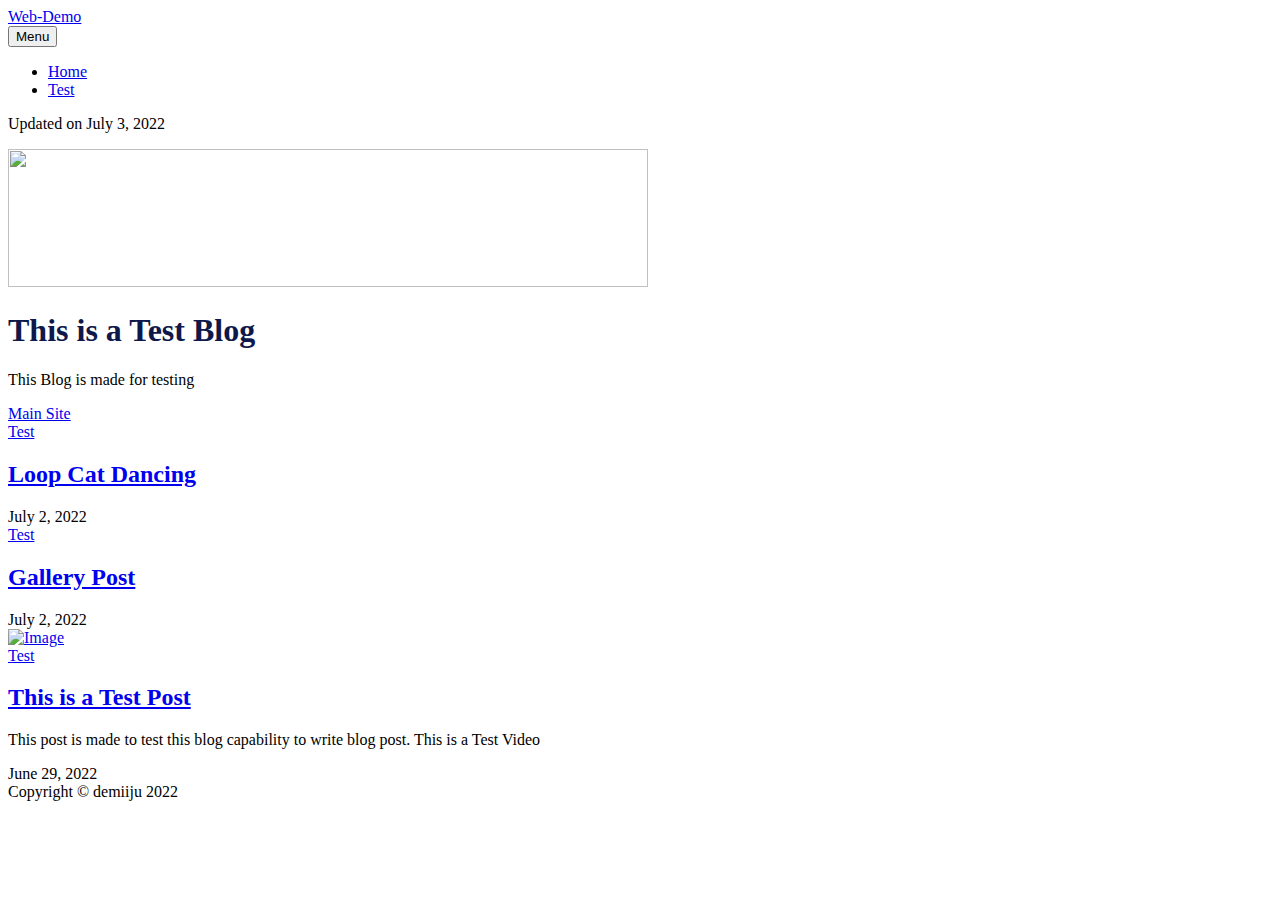
==== commit 539ad755: "Updated from Publii" ====
--- a/index.html
+++ b/index.html
@@ -1,4 +1,4 @@
-<!DOCTYPE html><html lang="en-gb"><head><meta charset="utf-8"><meta http-equiv="X-UA-Compatible" content="IE=edge"><meta name="viewport" content="width=device-width,initial-scale=1"><title>Web-Demo</title><meta name="generator" content="Publii Open-Source CMS for Static Site"><link rel="canonical" href="https://demiiju.github.io/web-demo/"><link rel="alternate" type="application/atom+xml" href="https://demiiju.github.io/web-demo/feed.xml"><link rel="alternate" type="application/json" href="https://demiiju.github.io/web-demo/feed.json"><meta property="og:title" content="Web-Demo"><meta property="og:site_name" content="Web-Demo"><meta property="og:description" content=""><meta property="og:url" content="https://demiiju.github.io/web-demo/"><meta property="og:type" content="website"><link rel="preload" href="https://demiiju.github.io/web-demo/assets/dynamic/fonts/nunito/nunito.woff2" as="font" type="font/woff2" crossorigin><link rel="preload" href="https://demiiju.github.io/web-demo/assets/dynamic/fonts/spartan/spartan.woff2" as="font" type="font/woff2" crossorigin><link rel="stylesheet" href="https://demiiju.github.io/web-demo/assets/css/style.css?v=6bb0586aff56f2ac08c2782968721c59"><script type="application/ld+json">{"@context":"http://schema.org","@type":"Organization","name":"Web-Demo","url":"https://demiiju.github.io/web-demo/"}</script></head><body><header class="header" id="js-header"><a href="https://demiiju.github.io/web-demo/" class="logo">Web-Demo</a><nav class="navbar js-navbar"><button class="navbar__toggle js-toggle" aria-label="Menu"><span class="navbar__toggle-box"><span class="navbar__toggle-inner">Menu</span></span></button><ul class="navbar__menu"><li class="active"><a href="https://demiiju.github.io/web-demo/" title="Home" target="_self">Home</a></li><li class="Test"><a href="https://demiiju.github.io/web-demo/tags/" title="Test" target="_self">Test</a></li></ul></nav></header><main><div class="wrapper"><div class="hero"><div class="hero__date">Updated on <time datetime="2022-07-03T11:45">July 3, 2022</time></div><p><img src="https://source.unsplash.com/kEzo7ZXhYSk/&amp;w=2400&amp;q=517" alt="" width="2400" height="517"></p><h1 class="align-center"><span style="color: #0e184a;">This is a Test Blog</span></h1><p class="align-center">This Blog is made for testing</p><a href="https://demiiju.github.io" class="btn hero__btn">Main Site</a></div><div class="l-grid l-grid--2"><article class="c-card"><div class="c-card__wrapper"><header class="c-card__header"><h2 class="c-card__title"><a href="https://demiiju.github.io/web-demo/cat-dancing.html" class="invert">Loop Cat Dancing</a></h2></header><p class="c-card__text"></p><footer class="c-card__meta"><time datetime="2022-07-02T22:01">July 2, 2022</time><div class="c-card__comments"><a href="https://demiiju.github.io/web-demo/cat-dancing.html#comments" rel="nofollow" aria-label="Comments"><svg aria-hidden="true"><title>Comments</title><use xlink:href="https://demiiju.github.io/web-demo/assets/svg/svg-map.svg#comments"/></svg></a></div></footer></div></article><article class="c-card"><div class="c-card__wrapper"><header class="c-card__header"><h2 class="c-card__title"><a href="https://demiiju.github.io/web-demo/gallery-post.html" class="invert">Gallery Post</a></h2></header><p class="c-card__text"></p><footer class="c-card__meta"><time datetime="2022-07-02T12:27">July 2, 2022</time><div class="c-card__comments"><a href="https://demiiju.github.io/web-demo/gallery-post.html#comments" rel="nofollow" aria-label="Comments"><svg aria-hidden="true"><title>Comments</title><use xlink:href="https://demiiju.github.io/web-demo/assets/svg/svg-map.svg#comments"/></svg></a></div></footer></div></article><article class="c-card"><a href="https://demiiju.github.io/web-demo/this-is-a-test-post.html" class="c-card__image"><img src="https://demiiju.github.io/web-demo/media/posts/1/Box-color.png" srcset="https://demiiju.github.io/web-demo/media/posts/1/responsive/Box-color-xs.png 300w, https://demiiju.github.io/web-demo/media/posts/1/responsive/Box-color-sm.png 480w, https://demiiju.github.io/web-demo/media/posts/1/responsive/Box-color-md.png 768w, https://demiiju.github.io/web-demo/media/posts/1/responsive/Box-color-lg.png 1200w" sizes="(min-width: 56.25em) 100vw, (min-width: 37.5em) 50vw, 100vw" loading="lazy" height="1080" width="1920" alt="Image"></a><div class="c-card__wrapper"><header class="c-card__header"><div class="c-card__tag"><a href="https://demiiju.github.io/web-demo/tags/test/">Test</a></div><h2 class="c-card__title"><a href="https://demiiju.github.io/web-demo/this-is-a-test-post.html" class="invert">This is a Test Post</a></h2></header><p class="c-card__text">This post is made to test this blog capability to write blog post. This is a Test Video</p><footer class="c-card__meta"><time datetime="2022-06-29T12:41">June 29, 2022</time><div class="c-card__comments"><a href="https://demiiju.github.io/web-demo/this-is-a-test-post.html#comments" rel="nofollow" aria-label="Comments"><svg aria-hidden="true"><title>Comments</title><use xlink:href="https://demiiju.github.io/web-demo/assets/svg/svg-map.svg#comments"/></svg></a></div></footer></div></article></div></div></main><footer class="footer"><div class="footer__copyright">Copyright © demiiju 2022</div></footer><script>window.publiiThemeMenuConfig = {    
+<!DOCTYPE html><html lang="en-gb"><head><meta charset="utf-8"><meta http-equiv="X-UA-Compatible" content="IE=edge"><meta name="viewport" content="width=device-width,initial-scale=1"><title>Web-Demo</title><meta name="generator" content="Publii Open-Source CMS for Static Site"><link rel="canonical" href="https://demiiju.github.io/web-demo/"><link rel="alternate" type="application/atom+xml" href="https://demiiju.github.io/web-demo/feed.xml"><link rel="alternate" type="application/json" href="https://demiiju.github.io/web-demo/feed.json"><meta property="og:title" content="Web-Demo"><meta property="og:site_name" content="Web-Demo"><meta property="og:description" content=""><meta property="og:url" content="https://demiiju.github.io/web-demo/"><meta property="og:type" content="website"><link rel="preload" href="https://demiiju.github.io/web-demo/assets/dynamic/fonts/nunito/nunito.woff2" as="font" type="font/woff2" crossorigin><link rel="preload" href="https://demiiju.github.io/web-demo/assets/dynamic/fonts/spartan/spartan.woff2" as="font" type="font/woff2" crossorigin><link rel="stylesheet" href="https://demiiju.github.io/web-demo/assets/css/style.css?v=6bb0586aff56f2ac08c2782968721c59"><script type="application/ld+json">{"@context":"http://schema.org","@type":"Organization","name":"Web-Demo","url":"https://demiiju.github.io/web-demo/"}</script></head><body><header class="header" id="js-header"><a href="https://demiiju.github.io/web-demo/" class="logo">Web-Demo</a><nav class="navbar js-navbar"><button class="navbar__toggle js-toggle" aria-label="Menu"><span class="navbar__toggle-box"><span class="navbar__toggle-inner">Menu</span></span></button><ul class="navbar__menu"><li class="active"><a href="https://demiiju.github.io/web-demo/" title="Home" target="_self">Home</a></li><li class="Test"><a href="https://demiiju.github.io/web-demo/tags/" title="Test" target="_self">Test</a></li></ul></nav></header><main><div class="wrapper"><div class="hero"><div class="hero__date">Updated on <time datetime="2022-07-03T13:02">July 3, 2022</time></div><p><img src="https://source.unsplash.com/kEzo7ZXhYSk/&amp;w=2400&amp;q=2000" alt="" width="640" height="138"></p><h1 class="align-center"><span style="color: #0e184a;">This is a Test Blog</span></h1><p class="align-center">This Blog is made for testing</p><a href="https://demiiju.github.io" class="btn hero__btn">Main Site</a></div><div class="l-grid l-grid--2"><article class="c-card c-card--compact"><div class="c-card__wrapper"><header class="c-card__header"><div class="c-card__tag"><a href="https://demiiju.github.io/web-demo/tags/test/">Test</a></div><h2 class="c-card__title"><a href="https://demiiju.github.io/web-demo/cat-dancing/" class="invert">Loop Cat Dancing</a></h2></header><p class="c-card__text"></p><footer class="c-card__meta"><time datetime="2022-07-02T22:01">July 2, 2022</time></footer></div></article><article class="c-card c-card--compact"><div class="c-card__wrapper"><header class="c-card__header"><div class="c-card__tag"><a href="https://demiiju.github.io/web-demo/tags/test/">Test</a></div><h2 class="c-card__title"><a href="https://demiiju.github.io/web-demo/gallery-post/" class="invert">Gallery Post</a></h2></header><p class="c-card__text"></p><footer class="c-card__meta"><time datetime="2022-07-02T12:27">July 2, 2022</time></footer></div></article><article class="c-card c-card--compact"><a href="https://demiiju.github.io/web-demo/this-is-a-test-post/" class="c-card__image"><img src="https://demiiju.github.io/web-demo/media/posts/1/Box-color.png" srcset="https://demiiju.github.io/web-demo/media/posts/1/responsive/Box-color-xs.png 300w, https://demiiju.github.io/web-demo/media/posts/1/responsive/Box-color-sm.png 480w, https://demiiju.github.io/web-demo/media/posts/1/responsive/Box-color-md.png 768w, https://demiiju.github.io/web-demo/media/posts/1/responsive/Box-color-lg.png 1200w" sizes="(min-width: 56.25em) 100vw, (min-width: 37.5em) 50vw, 100vw" loading="lazy" height="1080" width="1920" alt="Image"></a><div class="c-card__wrapper"><header class="c-card__header"><div class="c-card__tag"><a href="https://demiiju.github.io/web-demo/tags/test/">Test</a></div><h2 class="c-card__title"><a href="https://demiiju.github.io/web-demo/this-is-a-test-post/" class="invert">This is a Test Post</a></h2></header><p class="c-card__text">This post is made to test this blog capability to write blog post. This is a Test Video</p><footer class="c-card__meta"><time datetime="2022-06-29T12:41">June 29, 2022</time></footer></div></article></div></div></main><footer class="footer"><div class="footer__copyright">Copyright © demiiju 2022</div></footer><script>window.publiiThemeMenuConfig = {    
       mobileMenuMode: 'sidebar',
       animationSpeed: 300,
       submenuWidth: 'auto',
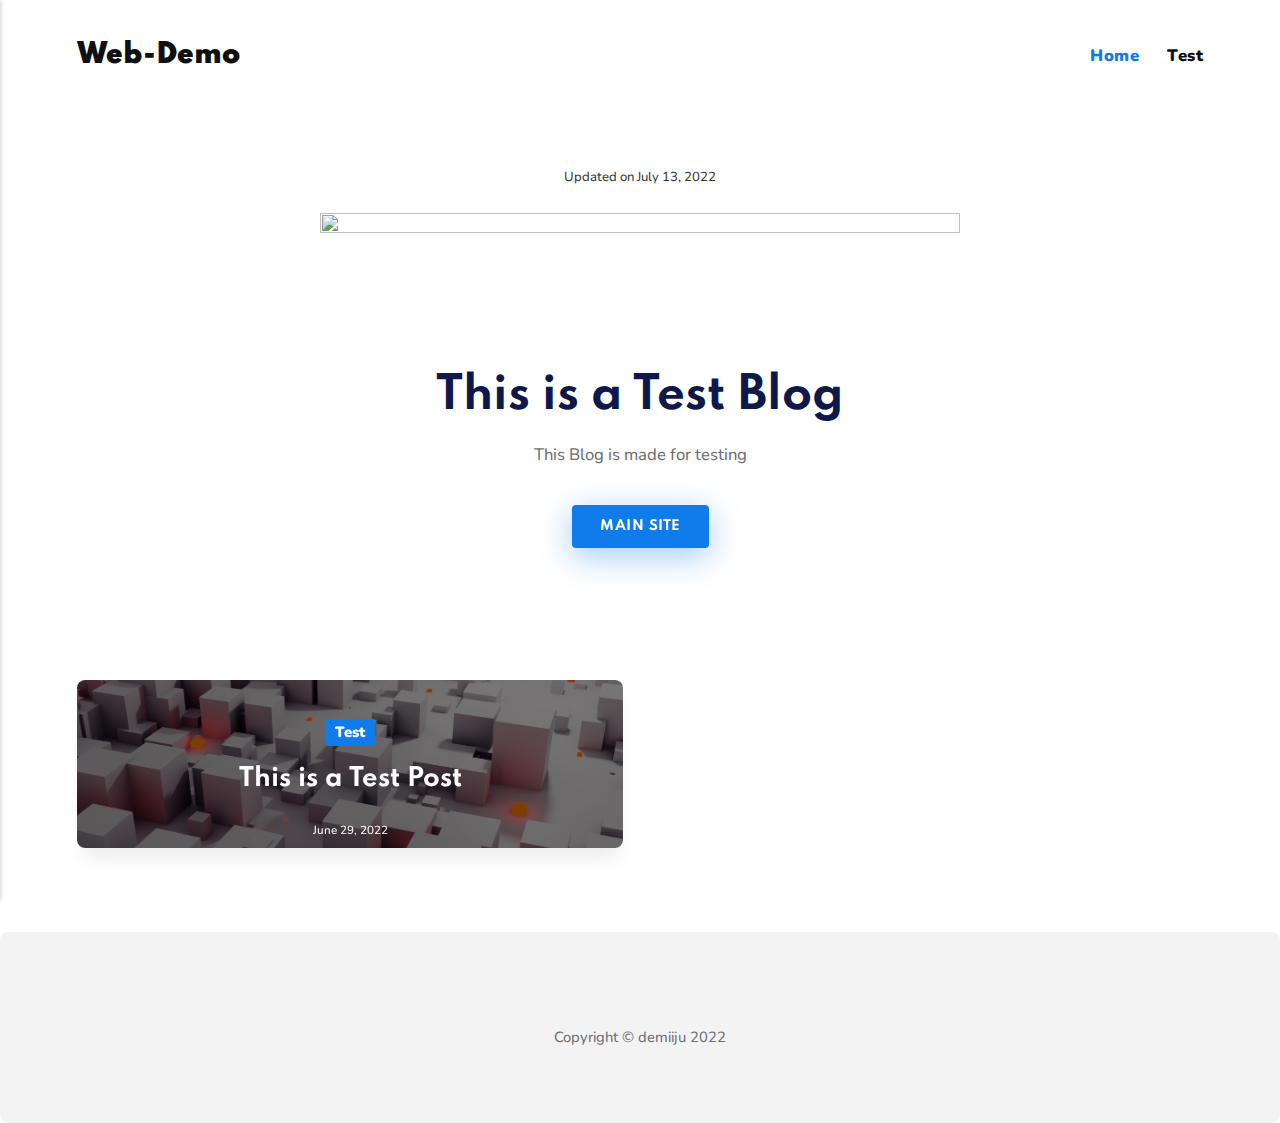
==== commit 010bce86: "Updated from Publii" ====
--- a/index.html
+++ b/index.html
@@ -1,11 +1,11 @@
-<!DOCTYPE html><html lang="en-gb"><head><meta charset="utf-8"><meta http-equiv="X-UA-Compatible" content="IE=edge"><meta name="viewport" content="width=device-width,initial-scale=1"><title>Web-Demo</title><meta name="generator" content="Publii Open-Source CMS for Static Site"><link rel="canonical" href="https://demiiju.github.io/web-demo/"><link rel="alternate" type="application/atom+xml" href="https://demiiju.github.io/web-demo/feed.xml"><link rel="alternate" type="application/json" href="https://demiiju.github.io/web-demo/feed.json"><meta property="og:title" content="Web-Demo"><meta property="og:site_name" content="Web-Demo"><meta property="og:description" content=""><meta property="og:url" content="https://demiiju.github.io/web-demo/"><meta property="og:type" content="website"><link rel="preload" href="https://demiiju.github.io/web-demo/assets/dynamic/fonts/nunito/nunito.woff2" as="font" type="font/woff2" crossorigin><link rel="preload" href="https://demiiju.github.io/web-demo/assets/dynamic/fonts/spartan/spartan.woff2" as="font" type="font/woff2" crossorigin><link rel="stylesheet" href="https://demiiju.github.io/web-demo/assets/css/style.css?v=6bb0586aff56f2ac08c2782968721c59"><script type="application/ld+json">{"@context":"http://schema.org","@type":"Organization","name":"Web-Demo","url":"https://demiiju.github.io/web-demo/"}</script></head><body><header class="header" id="js-header"><a href="https://demiiju.github.io/web-demo/" class="logo">Web-Demo</a><nav class="navbar js-navbar"><button class="navbar__toggle js-toggle" aria-label="Menu"><span class="navbar__toggle-box"><span class="navbar__toggle-inner">Menu</span></span></button><ul class="navbar__menu"><li class="active"><a href="https://demiiju.github.io/web-demo/" title="Home" target="_self">Home</a></li><li class="Test"><a href="https://demiiju.github.io/web-demo/tags/" title="Test" target="_self">Test</a></li></ul></nav></header><main><div class="wrapper"><div class="hero"><div class="hero__date">Updated on <time datetime="2022-07-03T13:02">July 3, 2022</time></div><p><img src="https://source.unsplash.com/kEzo7ZXhYSk/&amp;w=2400&amp;q=2000" alt="" width="640" height="138"></p><h1 class="align-center"><span style="color: #0e184a;">This is a Test Blog</span></h1><p class="align-center">This Blog is made for testing</p><a href="https://demiiju.github.io" class="btn hero__btn">Main Site</a></div><div class="l-grid l-grid--2"><article class="c-card c-card--compact"><div class="c-card__wrapper"><header class="c-card__header"><div class="c-card__tag"><a href="https://demiiju.github.io/web-demo/tags/test/">Test</a></div><h2 class="c-card__title"><a href="https://demiiju.github.io/web-demo/cat-dancing/" class="invert">Loop Cat Dancing</a></h2></header><p class="c-card__text"></p><footer class="c-card__meta"><time datetime="2022-07-02T22:01">July 2, 2022</time></footer></div></article><article class="c-card c-card--compact"><div class="c-card__wrapper"><header class="c-card__header"><div class="c-card__tag"><a href="https://demiiju.github.io/web-demo/tags/test/">Test</a></div><h2 class="c-card__title"><a href="https://demiiju.github.io/web-demo/gallery-post/" class="invert">Gallery Post</a></h2></header><p class="c-card__text"></p><footer class="c-card__meta"><time datetime="2022-07-02T12:27">July 2, 2022</time></footer></div></article><article class="c-card c-card--compact"><a href="https://demiiju.github.io/web-demo/this-is-a-test-post/" class="c-card__image"><img src="https://demiiju.github.io/web-demo/media/posts/1/Box-color.png" srcset="https://demiiju.github.io/web-demo/media/posts/1/responsive/Box-color-xs.png 300w, https://demiiju.github.io/web-demo/media/posts/1/responsive/Box-color-sm.png 480w, https://demiiju.github.io/web-demo/media/posts/1/responsive/Box-color-md.png 768w, https://demiiju.github.io/web-demo/media/posts/1/responsive/Box-color-lg.png 1200w" sizes="(min-width: 56.25em) 100vw, (min-width: 37.5em) 50vw, 100vw" loading="lazy" height="1080" width="1920" alt="Image"></a><div class="c-card__wrapper"><header class="c-card__header"><div class="c-card__tag"><a href="https://demiiju.github.io/web-demo/tags/test/">Test</a></div><h2 class="c-card__title"><a href="https://demiiju.github.io/web-demo/this-is-a-test-post/" class="invert">This is a Test Post</a></h2></header><p class="c-card__text">This post is made to test this blog capability to write blog post. This is a Test Video</p><footer class="c-card__meta"><time datetime="2022-06-29T12:41">June 29, 2022</time></footer></div></article></div></div></main><footer class="footer"><div class="footer__copyright">Copyright © demiiju 2022</div></footer><script>window.publiiThemeMenuConfig = {    
+<!DOCTYPE html><html lang="en-gb"><head><meta charset="utf-8"><meta http-equiv="X-UA-Compatible" content="IE=edge"><meta name="viewport" content="width=device-width,initial-scale=1"><title>Web-Demo</title><meta name="generator" content="Publii Open-Source CMS for Static Site"><link rel="canonical" href="https://deumiij.github.io/web-demo/"><link rel="alternate" type="application/atom+xml" href="https://deumiij.github.io/web-demo/feed.xml"><link rel="alternate" type="application/json" href="https://deumiij.github.io/web-demo/feed.json"><meta property="og:title" content="Web-Demo"><meta property="og:site_name" content="Web-Demo"><meta property="og:description" content=""><meta property="og:url" content="https://deumiij.github.io/web-demo/"><meta property="og:type" content="website"><link rel="preload" href="https://deumiij.github.io/web-demo/assets/dynamic/fonts/nunito/nunito.woff2" as="font" type="font/woff2" crossorigin><link rel="preload" href="https://deumiij.github.io/web-demo/assets/dynamic/fonts/spartan/spartan.woff2" as="font" type="font/woff2" crossorigin><link rel="stylesheet" href="https://deumiij.github.io/web-demo/assets/css/style.css?v=6bb0586aff56f2ac08c2782968721c59"><script type="application/ld+json">{"@context":"http://schema.org","@type":"Organization","name":"Web-Demo","url":"https://deumiij.github.io/web-demo/","sameAs":[]}</script></head><body><header class="header" id="js-header"><a href="https://deumiij.github.io/web-demo/" class="logo">Web-Demo</a><nav class="navbar js-navbar"><button class="navbar__toggle js-toggle" aria-label="Menu"><span class="navbar__toggle-box"><span class="navbar__toggle-inner">Menu</span></span></button><ul class="navbar__menu"><li class="active"><a href="https://deumiij.github.io/web-demo/" title="Home" target="_self">Home</a></li><li class="Test"><a href="https://deumiij.github.io/web-demo/tags/" title="Test" target="_self">Test</a></li></ul></nav></header><main><div class="wrapper"><div class="hero"><div class="hero__date">Updated on <time datetime="2022-07-13T20:55">July 13, 2022</time></div><p><img src="https://source.unsplash.com/kEzo7ZXhYSk/&amp;w=2400&amp;q=2000" alt="" width="640" height="138"></p><h1 class="align-center"><span style="color: #0e184a;">This is a Test Blog</span></h1><p class="align-center">This Blog is made for testing</p><a href="https://demiiju.github.io" class="btn hero__btn">Main Site</a></div><div class="l-grid l-grid--2"><article class="c-card c-card--compact"><div class="c-card__wrapper"><header class="c-card__header"><div class="c-card__tag"><a href="https://deumiij.github.io/web-demo/tags/test/">Test</a></div><h2 class="c-card__title"><a href="https://deumiij.github.io/web-demo/cat-dancing/" class="invert">Loop Cat Dancing</a></h2></header><p class="c-card__text"></p><footer class="c-card__meta"><time datetime="2022-07-02T22:01">July 2, 2022</time></footer></div></article><article class="c-card c-card--compact"><div class="c-card__wrapper"><header class="c-card__header"><div class="c-card__tag"><a href="https://deumiij.github.io/web-demo/tags/test/">Test</a></div><h2 class="c-card__title"><a href="https://deumiij.github.io/web-demo/gallery-post/" class="invert">Gallery Post</a></h2></header><p class="c-card__text"></p><footer class="c-card__meta"><time datetime="2022-07-02T12:27">July 2, 2022</time></footer></div></article><article class="c-card c-card--compact"><a href="https://deumiij.github.io/web-demo/this-is-a-test-post/" class="c-card__image"><img src="https://deumiij.github.io/web-demo/media/posts/1/Box-color.png" srcset="https://deumiij.github.io/web-demo/media/posts/1/responsive/Box-color-xs.png 300w, https://deumiij.github.io/web-demo/media/posts/1/responsive/Box-color-sm.png 480w, https://deumiij.github.io/web-demo/media/posts/1/responsive/Box-color-md.png 768w, https://deumiij.github.io/web-demo/media/posts/1/responsive/Box-color-lg.png 1200w" sizes="(min-width: 56.25em) 100vw, (min-width: 37.5em) 50vw, 100vw" loading="lazy" height="1080" width="1920" alt="Image"></a><div class="c-card__wrapper"><header class="c-card__header"><div class="c-card__tag"><a href="https://deumiij.github.io/web-demo/tags/test/">Test</a></div><h2 class="c-card__title"><a href="https://deumiij.github.io/web-demo/this-is-a-test-post/" class="invert">This is a Test Post</a></h2></header><p class="c-card__text">This post is made to test this blog capability to write blog post. This is a Test Video</p><footer class="c-card__meta"><time datetime="2022-06-29T12:41">June 29, 2022</time></footer></div></article></div></div></main><footer class="footer"><div class="footer__social"></div><div class="footer__copyright">Copyright © demiiju 2022</div></footer><script>window.publiiThemeMenuConfig = {    
       mobileMenuMode: 'sidebar',
       animationSpeed: 300,
       submenuWidth: 'auto',
       doubleClickTime: 500,
       mobileMenuExpandableSubmenus: true, 
       relatedContainerForOverlayMenuSelector: '.navbar',
-   };</script><script defer="defer" src="https://demiiju.github.io/web-demo/assets/js/scripts.min.js?v=d78591855e0ce96bf51239b499260e20"></script><script>var images = document.querySelectorAll('img[loading]');
+   };</script><script defer="defer" src="https://deumiij.github.io/web-demo/assets/js/scripts.min.js?v=d78591855e0ce96bf51239b499260e20"></script><script>var images = document.querySelectorAll('img[loading]');
 
       for (var i = 0; i < images.length; i++) {
          if (images[i].complete) {
